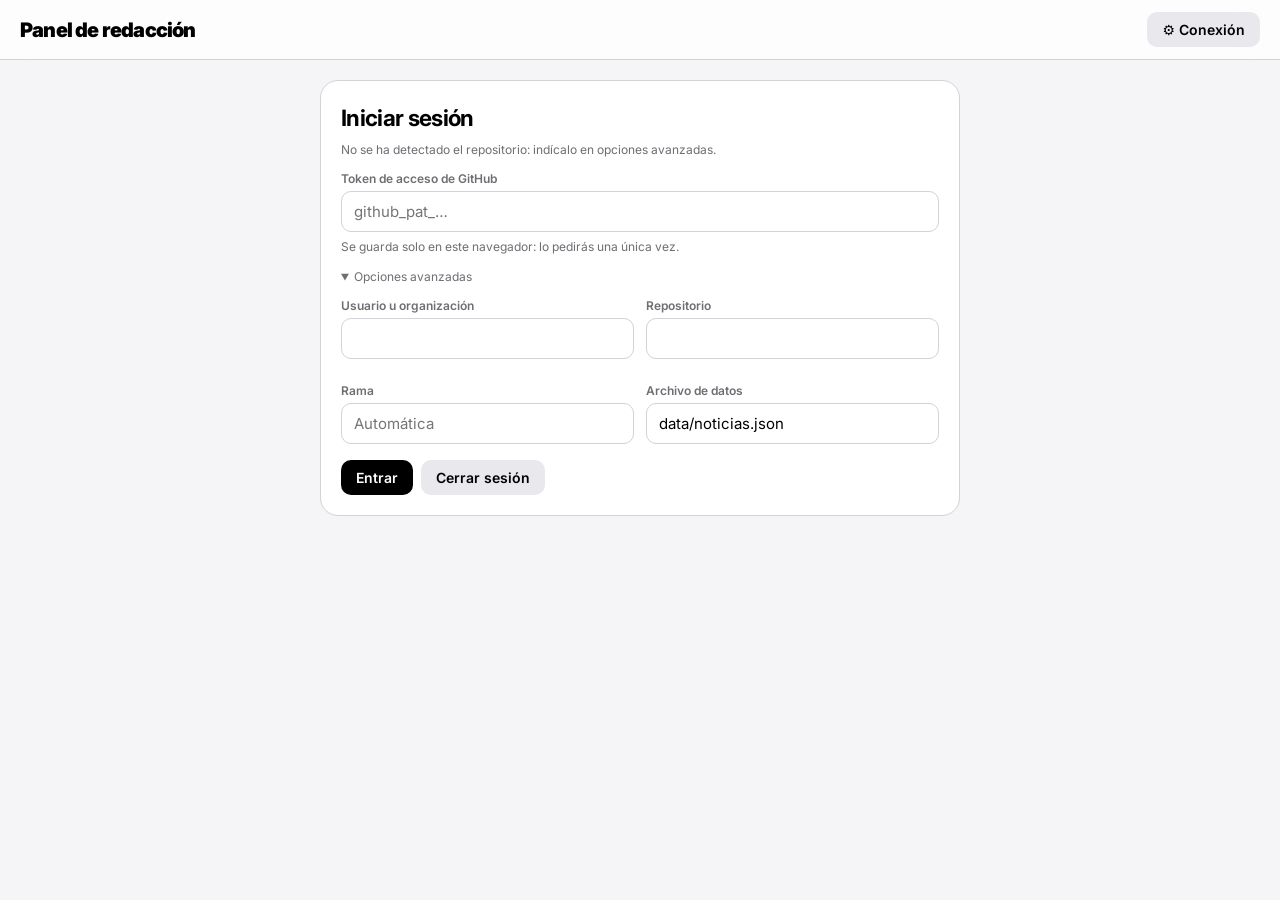
==== admin.html @ 7d51a59d "Add files via upload" ====
<!doctype html>
<html lang="es">
<head>
<meta charset="utf-8">
<meta name="viewport" content="width=device-width,initial-scale=1">
<meta name="robots" content="noindex,nofollow">
<title>Panel · The Daily Frame</title>
<link rel="manifest" href="manifest.webmanifest"><meta name="theme-color" content="#000000"><link rel="apple-touch-icon" href="icon-192.png">
<link href="https://fonts.googleapis.com/css2?family=Inter:wght@400;500;600;800;900&display=swap" rel="stylesheet">
<style>
:root{--ink:#000;--bg:#f5f5f7;--mute:#6e6e73;--line:#d2d2d7;--f:"Inter",-apple-system,BlinkMacSystemFont,"SF Pro Display",system-ui,sans-serif}
*{box-sizing:border-box;margin:0;padding:0}
body{font:400 15px/1.5 var(--f);background:var(--bg);color:var(--ink);-webkit-font-smoothing:antialiased}
header{position:sticky;top:0;z-index:10;display:flex;justify-content:space-between;align-items:center;padding:12px 20px;background:rgba(255,255,255,.75);backdrop-filter:blur(20px) saturate(180%);-webkit-backdrop-filter:blur(20px) saturate(180%);border-bottom:1px solid var(--line)}
header b{font-weight:900;letter-spacing:-.04em;font-size:20px}
.row{display:flex;gap:8px;flex-wrap:wrap;align-items:center}
button{font:600 14px var(--f);border:0;border-radius:10px;padding:9px 15px;cursor:pointer;background:#e8e8ed;color:var(--ink)}
button:hover{background:#dcdce1}button.p{background:#000;color:#fff}button.p:hover{background:#333}button.d{color:#c00}button:disabled{opacity:.4}
input,textarea,select{width:100%;font:400 15px var(--f);padding:10px 12px;border:1px solid var(--line);border-radius:10px;background:#fff;color:var(--ink)}
input:focus,textarea:focus{outline:2px solid #000;outline-offset:-1px}
label{display:block;font:600 12px var(--f);color:var(--mute);margin:12px 0 5px}
.box{min-width:0;background:#fff;border-radius:18px;padding:20px;border:1px solid var(--line)}
.layout{display:grid;grid-template-columns:300px minmax(0,1fr);gap:20px;max-width:1500px;margin:20px auto;padding:0 20px}
.g2{display:grid;grid-template-columns:1fr 1fr;gap:12px}
.list .it{padding:11px 12px;border-radius:12px;cursor:pointer;border:1px solid transparent}
.list .it:hover{background:#f5f5f7}.list .it.on{background:#000;color:#fff}
.srch{width:100%;font:400 14px var(--f);padding:8px 10px;border:1px solid var(--line);border-radius:10px;background:#fff;color:var(--ink);margin-bottom:8px}
.srch:focus{outline:2px solid #000;outline-offset:-1px}
.grp{margin-bottom:2px}
.grp summary{font:700 11px var(--f);letter-spacing:.03em;color:var(--mute);padding:6px 4px 3px;cursor:pointer;list-style:none;user-select:none;text-transform:uppercase}
.grp summary::-webkit-details-marker{display:none}
.grp summary::before{content:"▸ "}
.grp[open] summary::before{content:"▾ "}
.grp .it{padding-left:10px}
.it small{display:block;opacity:.6;font-size:12px}
.tb{display:flex;gap:4px;flex-wrap:wrap;margin:14px 0 8px;padding:6px;background:#f5f5f7;border-radius:12px;position:sticky;top:60px;z-index:3}
.tb button{background:transparent;padding:7px 12px;min-width:38px}.tb button:hover{background:#e0e0e5}
#ed{min-height:420px;max-height:70vh;overflow:auto;padding:22px 26px;border:1px solid var(--line);border-radius:12px;background:#fff;font-size:17px;line-height:1.6;outline:none}
#ed:focus{outline:2px solid #000;outline-offset:-1px}
#ed:empty:before{content:attr(data-ph);color:var(--mute)}
#ed p{margin-bottom:1em}#ed h2{font-weight:800;font-size:25px;letter-spacing:-.03em;line-height:1.15;margin:1em 0 .4em}
#ed blockquote{font-weight:700;font-size:22px;line-height:1.25;border-top:3px solid #000;border-bottom:1px solid #000;padding:14px 0;margin:1em 0}
#ed ul,#ed ol{margin:0 0 1em 1.4em}#ed hr{border:0;border-top:1px solid #000;margin:1.2em 0}
#ed img{display:block;width:100%;aspect-ratio:16/9;object-fit:cover;filter:grayscale(1) contrast(1.08);margin:1em 0}
#ed a{text-decoration:underline;text-underline-offset:3px}
.pv img{aspect-ratio:4/3;margin:.6em 0}
#pvm{position:fixed;inset:0;z-index:30;background:rgba(0,0,0,.55);overflow:auto;padding:24px}
#pvm .sheet{max-width:1100px;margin:auto;background:#fff;border-radius:18px;padding:36px 44px}
#pvm .pv{max-height:none;border:0;padding:0;column-count:2;column-gap:56px;column-rule:1px solid var(--line);text-align:justify;font-size:16px}
#pvm h1{font-weight:900;font-size:clamp(34px,6vw,72px);letter-spacing:-.05em;line-height:.98;margin:10px 0}
.tb .sep{width:1px;background:var(--line);margin:4px 4px}
@media(max-width:999px){#pvm .sheet{padding:22px}}
.dfs{width:100%;max-width:1504px;margin:20px auto 0;background:#fff;border:1px solid #000;border-radius:6px;position:relative;container-type:inline-size;aspect-ratio:1.4;overflow:hidden}
.dfs .in{position:absolute;inset:0;padding:3.2cqw 3.8cqw 4.4cqw}
.dfb{height:100%;font-family:var(--f);font-size:var(--fs,1.45cqw);line-height:1.45;column-count:2;column-gap:4.4cqw;column-fill:auto;column-rule:1px solid var(--line);text-align:justify;hyphens:auto;-webkit-hyphens:auto;overflow:hidden}
.dfs.short .dfb{text-align:left}.dfs.short .dfb p{break-inside:avoid}
.dfb p{margin-bottom:1.05em}.dfb p:empty{display:none}
.dfb>p:first-child::first-letter{float:left;font-weight:900;font-size:4.6em;line-height:.8;padding:.06em .1em 0 0}
.dfb h2{font-weight:800;font-size:1.45em;letter-spacing:-.03em;line-height:1.15;margin:1.2em 0 .5em;break-after:avoid;text-align:left}
.dfb blockquote{font-weight:700;font-size:1.35em;line-height:1.25;letter-spacing:-.025em;border-top:3px solid #000;border-bottom:1px solid #000;padding:14px 0;margin:1.2em 0;text-align:left;break-inside:avoid}
.dfb ul,.dfb ol{margin:0 0 1.05em 1.3em}.dfb li{margin-bottom:.3em}
.dfb img{display:block;width:100%;aspect-ratio:16/9;object-fit:cover;filter:grayscale(1) contrast(1.08);margin:1.2em 0;break-inside:avoid}
.dfb hr{border:0;border-top:1px solid #000;margin:1.4em 0}.dfb figure{margin:1.2em 0;break-inside:avoid}
.dfb figcaption{font-size:.76em;color:var(--mute);padding-top:6px;text-align:left}.dfb a{text-underline-offset:3px}
.dfs .pn{position:absolute;bottom:1.4cqw;font:600 .95cqw var(--f);z-index:1}.dfs .pn.l{left:3.8cqw}.dfs .pn.r{right:3.8cqw}
#pvm .dfs{width:100%}#mz .dfs{width:1504px;max-width:none;margin:0}
#mz{position:fixed;left:-20000px;top:0;width:1504px;visibility:hidden;pointer-events:none}
.mt .bar{height:6px;background:#e8e8ed;border-radius:3px;overflow:hidden;margin-top:8px}
.mt .bar i{display:block;height:100%;width:0;background:#000;transition:width .2s}
.mt.warn .bar i{background:#c00}.mt.warn .hint{color:#c00;font-weight:600}
.ed{display:grid;grid-template-columns:1fr 1fr;gap:16px}
.pv{border:1px solid var(--line);border-radius:12px;padding:20px;max-height:640px;overflow:auto;background:#fff}
.pv img{display:block;width:100%;object-fit:cover;filter:grayscale(1) contrast(1.08)}
.pv p{margin-bottom:.9em}.pv h2{font-weight:800;font-size:22px;letter-spacing:-.03em;margin:1em 0 .4em}
.pv blockquote{font-weight:700;font-size:20px;border-top:3px solid #000;border-bottom:1px solid #000;padding:12px 0;margin:1em 0}
.pv ul{margin:0 0 1em 1.2em}.pv hr{margin:1.2em 0}.pv figure{margin:1em 0}.pv figure img{aspect-ratio:4/3}.pv figcaption{font-size:12px;color:var(--mute)}
.fgrid{display:grid;grid-template-columns:1fr 1fr;gap:18px;margin-top:6px}.fgrid>div{min-width:0}
#fw{position:relative;display:inline-block;max-width:100%;cursor:crosshair;touch-action:none;border-radius:10px;overflow:hidden;line-height:0;background:#e5e5e5}
#fs{display:block;max-width:100%;max-height:260px;filter:grayscale(1) contrast(1.08);user-select:none;-webkit-user-drag:none}
#fd{position:absolute;width:22px;height:22px;margin:-11px 0 0 -11px;border:2px solid #fff;border-radius:50%;box-shadow:0 0 0 2px #000,0 2px 8px rgba(0,0,0,.5);pointer-events:none}
.fr{display:block;overflow:hidden;background:#e5e5e5;border-radius:10px}.fr img{display:block;width:100%;object-fit:cover;filter:grayscale(1) contrast(1.08)}
#fz{padding:0}#fr0{margin-top:10px}
@media(max-width:999px){.fgrid{grid-template-columns:1fr}}
.hint{font-size:12px;color:var(--mute);margin-top:6px}
#cfg{margin:20px auto;max-width:640px}
#toast{position:fixed;left:50%;bottom:24px;transform:translateX(-50%) translateY(80px);background:#000;color:#fff;padding:12px 20px;border-radius:999px;font-weight:600;transition:.3s;z-index:20;max-width:90%}
#toast.on{transform:translateX(-50%)}
.hide{display:none!important}
@media(max-width:999px){.layout{grid-template-columns:1fr}.ed,.g2{grid-template-columns:1fr}.tb{top:56px}}
.mob{display:none}
#chips{display:flex;gap:6px;flex-wrap:wrap;margin-top:8px}#chips button{padding:6px 12px;border-radius:999px;font-size:13px}
#det{margin-top:14px;border:1px solid var(--line);border-radius:12px;padding:0 14px}
#det>summary{font:600 14px var(--f);padding:13px 0;cursor:pointer;list-style:none}
#det>summary::-webkit-details-marker{display:none}
#det>summary::after{content:"▾";float:right;color:var(--mute)}#det[open]>summary::after{content:"▴"}
#det[open]{padding-bottom:14px}#det[open]>summary{border-bottom:1px solid var(--line);margin-bottom:2px}
@media(max-width:999px){
.mob{display:inline-block}.dsk{display:none!important}
header{padding:8px 10px}header b{display:none}header .row{width:100%;flex-wrap:nowrap;justify-content:space-between;gap:6px}header button{padding:9px 12px}
.layout{margin:10px auto;padding:0 8px;gap:10px}.box{padding:14px;border-radius:14px}
input,textarea,select{font-size:16px}
.layout aside.list{display:none}body.showlist .layout aside.list{display:block}body.showlist .layout section{display:none}
#det .g2{grid-template-columns:1fr 1fr}
.tb{flex-wrap:nowrap;overflow-x:auto;margin:10px 0 8px}.tb button{flex:0 0 auto;white-space:nowrap}.tb .sep{flex:0 0 1px}
#ed{min-height:55vh;max-height:none;padding:14px}
}
.pvw{margin-top:6px}
@media(max-width:999px){.pvw{overflow-x:auto}#pvm .pvw .dfs{min-width:900px}#pvm{padding:10px}}
.tb button.p{background:#000;color:#fff}
.zo{display:none}.zen .zo{display:inline-block}.zen .zi{display:none}
.zen header,.zen aside.list{display:none!important}
.zen section>:not(#tb):not(#ed):not(#wc):not(#st):not(#mt){display:none!important}
.zen .layout{margin:0;padding:0;max-width:none}.zen .box{border:0;border-radius:0;padding:10px}
.zen .tb{top:0}.zen #ed{min-height:80vh;max-height:none}
</style>
</head>
<body>
<header><b>Panel de redacción</b><div class="row"><button id="bcfg" title="Conexión">⚙<span class="dsk"> Conexión</span></button><button id="blist" class="mob hide">Noticias</button><button id="bnew" class="hide">Nueva<span class="dsk"> noticia</span></button><button id="bsave" class="p hide">Publicar</button></div></header>

<div id="cfg" class="box hide">
 <h2 style="letter-spacing:-.03em">Iniciar sesión</h2>
 <p class="hint" id="rp"></p>
 <label>Token de acceso de GitHub</label><input id="ck" type="password" autocomplete="off" placeholder="github_pat_…">
 <p class="hint">Se guarda solo en este navegador: lo pedirás una única vez.</p>
 <details id="adv" style="margin-top:12px"><summary class="hint" style="cursor:pointer">Opciones avanzadas</summary>
  <div class="g2"><div><label>Usuario u organización</label><input id="co"></div><div><label>Repositorio</label><input id="cr"></div>
  <div><label>Rama</label><input id="cb" placeholder="Automática"></div><div><label>Archivo de datos</label><input id="cp"></div></div></details>
 <div class="row" style="margin-top:16px"><button class="p" id="conn">Entrar</button><button id="bout">Cerrar sesión</button><button id="bins" class="hide">Instalar como app</button></div>
</div>

<div class="layout hide" id="app">
 <aside class="box list" style="align-self:start"><div class="row" style="justify-content:space-between;margin-bottom:8px"><b>Noticias</b><span class="hint" id="cnt"></span></div>
<input class="srch" id="srch" placeholder="🔍 Buscar…" autocomplete="off">
<div id="lst"></div></aside>
 <section class="box">
  <div class="hint" id="st" style="margin:0 0 6px"></div><label style="margin-top:0">Titular</label><input id="t" placeholder="Un titular claro y fuerte"><div class="hint" id="tc"></div>
  <label>Subtítulo</label><input id="s" placeholder="Una frase que amplíe el titular"><div class="hint" id="sc"></div>
  <details id="det"><summary id="dsum">Detalles</summary>
  <div class="g2"><div><label>Sección</label><input id="sec" placeholder="Política, Cultura, Deportes…"><div id="chips"></div></div><div class="dsk"><label>Autor</label><input id="au"></div>
  <div class="dsk"><label>Fecha</label><input id="fe" type="date"></div><div><label>Portada</label><select id="po"><option value="0">Página interior</option><option value="1">Noticia de portada</option></select></div></div>
  <label>URL de la fotografía principal (se muestra siempre en blanco y negro)</label><div class="row" style="flex-wrap:nowrap"><input id="im" placeholder="Pega el enlace directo (acaba en .jpg o .png)"><button type="button" id="pas">Pegar</button></div><div class="hint" id="imh" style="color:#c00"></div>
  <div id="fbox" class="hide">
   <div class="fgrid">
    <div><label>Encuadre: pulsa o arrastra sobre la foto para marcar lo importante</label><div id="fw"><img id="fs" alt=""><i id="fd"></i></div>
     <label>Zoom</label><input id="fz" type="range" min="1" max="3" step="0.05" value="1"><button type="button" id="fr0">Restablecer encuadre</button></div>
    <div><label>Así se verá en portada y en el artículo (21:9)</label><span class="fr"><img id="fp1" alt="" style="aspect-ratio:21/9"></span>
     <label>Así se verá en las páginas interiores (16:10)</label><span class="fr"><img id="fp2" alt="" style="aspect-ratio:16/10"></span></div>
   </div><input id="fx" type="hidden" value="50"><input id="fy" type="hidden" value="50">
  </div>
  <div class="dsk"><label>Pie de foto</label><input id="pie"></div></details>
  <div class="tb" id="tb">
   <button data-c="zen"><span class="zi">⤢ Pantalla completa</span><span class="zo">✕ Salir</span></button><button data-c="pub" class="p zo">Publicar</button><span class="sep"></span>
   <button data-c="formatBlock" data-v="<p>">Párrafo</button><button data-c="formatBlock" data-v="<h2>">Subtítulo</button><button data-c="formatBlock" data-v="<blockquote>">Cita</button><span class="sep"></span>
   <button data-c="bold" title="Negrita (Ctrl+B)"><b>N</b></button><button data-c="italic" title="Cursiva (Ctrl+I)"><i>K</i></button><button data-c="underline" title="Subrayado (Ctrl+U)"><u>S</u></button><span class="sep"></span>
   <button data-c="insertUnorderedList">Lista</button><button data-c="insertOrderedList">Numerada</button><span class="sep"></span>
   <button data-c="link" title="Enlace (Ctrl+K)">Enlace</button><button data-c="unlink">Quitar enlace</button><button data-c="img">Foto</button><button data-c="insertHorizontalRule">Separador</button><span class="sep"></span>
   <button data-c="undo">Deshacer</button><button data-c="redo">Rehacer</button><button data-c="removeFormat">Limpiar</button><button data-c="prev" class="p">Vista previa</button>
  </div>
  <div id="ed" contenteditable="true" spellcheck="true" data-ph="Escribe aquí tu noticia (corta: unas 500 palabras caben con letra normal). Atajos: «## » + espacio = subtítulo, «> » = cita, «- » = lista."></div><div class="hint" id="wc"></div><div class="mt hide" id="mt"><div class="bar"><i id="mb"></i></div><div class="hint" id="mtx"></div></div>
  <div class="row" style="margin-top:18px"><button class="p" id="bsave2">Publicar cambios</button><button id="bprev">Vista previa</button><button id="bview">Ver en la web</button><button class="d" id="bdel">Eliminar</button></div>
 </section>
</div>
<div id="pvm" class="hide"></div>
<div id="mz" aria-hidden="true"></div>
<div id="toast"></div>
<script>
const $=s=>document.querySelector(s);
const esc=t=>String(t||"").replace(/&/g,"&amp;").replace(/</g,"&lt;").replace(/"/g,"&quot;");
const enc=s=>btoa(unescape(encodeURIComponent(s))),dec=s=>decodeURIComponent(escape(atob(s)));
function md(s){const i=t=>esc(t).replace(/!\[([^\]]*)\]\(([^)\s]+)\)/g,'<img src="$2" alt="$1">').replace(/\[([^\]]+)\]\(([^)\s]+)\)/g,'<a href="$2">$1</a>').replace(/\*\*(.+?)\*\*/g,"<b>$1</b>").replace(/\*(.+?)\*/g,"<i>$1</i>");
 return String(s||"").split(/\n{2,}/).map(b=>{b=b.trim();if(!b)return"";let m;
  if(/^## /.test(b))return"<h2>"+i(b.slice(3))+"</h2>";if(/^> /.test(b))return"<blockquote>"+i(b.replace(/^> ?/gm,""))+"</blockquote>";
  if(/^- /.test(b))return"<ul>"+b.split("\n").map(x=>"<li>"+i(x.replace(/^- /,""))+"</li>").join("")+"</ul>";if(b==="---")return"<hr>";
  if(m=b.match(/^!\[([^\]]*)\]\((\S+)\)$/))return`<figure><img src="${esc(m[2])}"><figcaption>${esc(m[1])}</figcaption></figure>`;
  return"<p>"+i(b).replace(/\n/g,"<br>")+"</p>"}).join("")}
/* Medición: misma maqueta que noticias.html (2 páginas, letra adaptable) */
function dfFit(b,compact=true){const MAX=1.7,MIN=.9,sh=b.closest(".sheet,.dfs"),set=v=>b.style.setProperty("--fs",v+"cqw"),over=()=>b.scrollWidth>b.clientWidth+2;
 let s=MAX;sh.style.aspectRatio="";sh.classList.remove("short");b.style.columnFill="auto";set(MAX);
 if(over()){set(MIN);if(over())return{s:MIN,cut:true};let lo=MIN,hi=MAX;for(let i=0;i<8;i++){const m=(lo+hi)/2;set(m);if(over())hi=m;else lo=m}s=lo;set(s)}
 else if(compact){/* texto corto: la hoja se acorta para que no quede medio vacía */
  const R0=1.4;let lo=R0,hi=4.2;sh.classList.add("short");sh.style.aspectRatio=hi;
  if(over()){for(let i=0;i<8;i++){const m=(lo+hi)/2;sh.style.aspectRatio=m;if(over())hi=m;else lo=m}hi=lo}
  sh.style.aspectRatio=Math.max(R0,hi/1.08)}
 b.style.columnFill="balance";if(over())b.style.columnFill="auto";return{s,cut:false}}
function dfPct(b,s){b.style.setProperty("--fs",s+"cqw");const H=b.clientHeight,W=b.clientWidth,gap=parseFloat(getComputedStyle(b).columnGap)||0,cw=(W-gap)/2;
 b.style.columnCount=1;b.style.height="auto";b.style.width=cw+"px";b.style.overflow="visible";
 const h=b.scrollHeight;["columnCount","height","width","overflow"].forEach(p=>b.style[p]="");return h/(2*H)*100}
function measure(html){const mz=$("#mz");mz.innerHTML='<div class="dfs"><div class="in"><div class="dfb"></div></div></div>';const b=mz.querySelector(".dfb");
 b.innerHTML=String(html||"").replace(/<img[^>]*>/gi,"<img alt=''>");const words=(b.textContent.match(/\S+/g)||[]).length;
 const p145=dfPct(b,1.45),f=dfFit(b,false);let min=null,fill=100,over=0;
 if(f.cut)min=dfPct(b,.9);else{fill=dfPct(b,f.s);if(f.s<1.25){const p=dfPct(b,1.25);over=Math.max(5,Math.round(words*(1-100/p)))}}
 return{s:f.s,cut:f.cut,min,fill,over,room:Math.max(0,Math.round(words*(100/p145-1)))}}
function meter(){const h=clean($("#ed").innerHTML),w=($("#ed").innerText.trim().match(/\S+/g)||[]).length,box=$("#mt");
 if(!w){box.classList.add("hide");return}box.classList.remove("hide");
 const r=measure(h),px=Math.round(r.s*15);let msg,warn=true;
 if(r.cut)msg=`⚠ No cabe en 2 páginas: sobran unas ${Math.max(10,Math.round(w*(1-100/(r.min||110))))} palabras y el final se recortaría.`;
 else if(r.s<1.25)msg=`⚠ Cabe en 2 páginas, pero con letra pequeña (≈ ${px} px). Mejor acortar unas ${r.over} palabras.`;
 else if(r.s>=1.7&&r.fill<80){warn=false;msg=`Es corta: llena un ${Math.round(r.fill)} % de las 2 páginas y la hoja se acorta para no quedar vacía. Si quieres llenarla, añade unas ${r.room} palabras, una cita o una foto.`}
 else{warn=false;msg=`Cabe bien: letra de ≈ ${px} px y las 2 páginas al ${Math.round(r.fill)} %.`}
 box.classList.toggle("warn",warn);$("#mb").style.width=Math.min(100,r.fill)+"%";$("#mtx").textContent=msg}
/* Borrador automático: se guarda en este navegador mientras escribes */
let loading=false;
const readDraft=()=>{try{return JSON.parse(localStorage.gdraft||"null")}catch(e){return null}};
const clearDraft=()=>{clearTimeout(saveDraft.h);try{localStorage.removeItem("gdraft")}catch(e){}};
function saveDraft(){if(loading||!dirty)return;const n=read();
 if(!(n.titulo||n.subtitulo||$("#ed").innerText.trim()))return clearDraft();
 try{localStorage.gdraft=JSON.stringify({id:cur>=0&&items[cur]?items[cur].id:"",n,t:Date.now()});st("✓ Borrador guardado en este móvil · sin publicar")}catch(e){st("⚠ No se pudo guardar el borrador")}}
const hh=()=>new Date().toLocaleTimeString("es",{hour:"2-digit",minute:"2-digit"});function st(t){$("#st").textContent=t}
function applyDraft(d){const i=d.id?items.findIndex(x=>x.id===d.id):-1;open_(i);const n=d.n;
 for(const k in F)$("#"+k).value=n[F[k]]||"";$("#fx").value=n.fx??50;$("#fy").value=n.fy??50;$("#fz").value=n.fz??1;$("#po").value=n.portada?"1":"0";
 $("#ed").innerHTML=toHtml(n.cuerpo);upd();dirty=true}
let items=[],sha=null,cur=-1,dirty=false;
const F={t:"titulo",s:"subtitulo",sec:"seccion",au:"autor",fe:"fecha",im:"img",pie:"pie"};
const guess=()=>{const m=location.hostname.match(/^(.+)\.github\.io$/);if(!m)return{};const s=location.pathname.split("/")[1]||"";return{o:m[1],r:s&&!s.includes(".")?s:m[1]+".github.io"}};
const C=()=>{const c=JSON.parse(localStorage.gaceta||"{}"),g=guess();return g.o?{...c,o:g.o,r:g.r}:c};
function toast(m){const t=$("#toast");t.textContent=m;t.classList.add("on");clearTimeout(toast.h);toast.h=setTimeout(()=>t.classList.remove("on"),3200)}
async function api(m,b){const c=C();
 const r=await fetch(`https://api.github.com/repos/${c.o}/${c.r}/contents/${c.p}`+(m==="GET"?`?ref=${c.b}&t=${Date.now()}`:""),{method:m,headers:{Authorization:"Bearer "+c.k,Accept:"application/vnd.github+json"},body:b&&JSON.stringify(b)});
 if(r.status===404&&m==="GET")return null;
 if(!r.ok)throw new Error((await r.json()).message||"Error de GitHub");return r.json()}
async function chk(){const c=C(),h={Authorization:"Bearer "+c.k,Accept:"application/vnd.github+json"},u=`https://api.github.com/repos/${c.o}/${c.r}`;
 const r=await fetch(u,{headers:h});
 if(r.status===401)throw new Error("El token no es válido o ha caducado");
 if(!r.ok)throw new Error(`No encuentro el repositorio ${c.o}/${c.r}. Revisa usuario y nombre, y que el token tenga acceso a ese repositorio`);
 const j=await r.json();if(!c.b){c.b=j.default_branch;localStorage.gaceta=JSON.stringify(c)}if(j.permissions&&!j.permissions.push)throw new Error("El token solo puede leer. Actívale Contents: Read and write");
 const b=await fetch(u+"/branches/"+encodeURIComponent(c.b),{headers:h});
 if(!b.ok)throw new Error(`La rama «${c.b}» no existe en el repositorio. Prueba con main o master`)}
async function load(){await chk();const j=await api("GET");items=j?JSON.parse(dec(j.content)):[];sha=j?j.sha:null;
 items.sort((a,b)=>(b.fecha||"").localeCompare(a.fecha||""));$("#cfg").classList.add("hide");$("#app").classList.remove("hide");$("#bnew").classList.remove("hide");$("#blist").classList.remove("hide");$("#bsave").classList.remove("hide");list();const dr=readDraft();open_(items.length?0:-1);
 if(dr&&(!dr.id||items.some(x=>x.id===dr.id))){if(confirm("Hay un borrador sin publicar"+(dr.n.titulo?" de «"+dr.n.titulo+"»":"")+". ¿Quieres recuperarlo?"))applyDraft(dr);else clearDraft()}else if(dr)clearDraft()}
async function commit(msg){const c=C();const j=await api("PUT",{message:msg,content:enc(JSON.stringify(items,null,1)),branch:c.b,sha:sha||undefined});sha=j.content.sha;dirty=false}
function chips(){const a=[...new Set(items.map(n=>n.seccion).filter(Boolean))].slice(0,12);$("#chips").innerHTML=a.map(x=>`<button type="button" data-s="${esc(x)}">${esc(x)}</button>`).join("")}
function sum(){const x=$("#sec").value.trim();$("#dsum").textContent="Detalles · "+(x||"sin sección")+" · "+($("#im").value.trim()?"con foto":"sin foto")+($("#po").value==="1"?" · ★ portada":"")}
function list(q){chips();q=(q||$("#srch")?.value||"").toLowerCase().trim();const vis=q?items.filter(n=>(n.titulo||"").toLowerCase().includes(q)||(n.seccion||"").toLowerCase().includes(q)):items;const t=items.length;$("#cnt").textContent=t+(t===1?" entrada":" entradas");if(!vis.length){$("#lst").innerHTML='<p class="hint">Sin resultados.</p>';return}
const gs={};vis.forEach(n=>{const idx=items.indexOf(n),mo=(n.fecha||"").slice(0,7)||"Sin fecha";(gs[mo]=gs[mo]||[]).push({n,idx})});
const curMo=(items[cur]?.fecha||"").slice(0,7);
$("#lst").innerHTML=Object.entries(gs).map(([mo,arr])=>`<details class="grp" ${(mo===curMo||arr.some(x=>x.idx===cur))?"open":""}><summary>${mo||"Sin fecha"}</summary>${arr.map(({n,idx})=>`<div class="it ${idx===cur?"on":""}" data-i="${idx}">${n.portada?"★ ":""}${esc(n.titulo||"Sin titular")}<small>${esc(n.seccion||"")}</small></div>`).join("")}</details>`).join("")}
function open_(i){cur=i;const lbl=i>=0?"Actualizar":"Publicar";document.querySelectorAll("#bsave,#bsave2").forEach(b=>b.textContent=lbl);const n=i>=0?items[i]:{fecha:new Date().toISOString().slice(0,10),autor:C().au||"Redactor"};
 for(const k in F)$("#"+k).value=n[F[k]]||"";$("#fx").value=n.fx??50;$("#fy").value=n.fy??50;$("#fz").value=n.fz??1;$("#po").value=n.portada?"1":"0";$("#ed").innerHTML=toHtml(n.cuerpo);loading=true;upd();loading=false;dirty=false;st(cur>=0?"✓ Publicada · sin cambios":"Noticia nueva");list()}
function read(){const n={id:cur>=0?items[cur].id:""};for(const k in F)n[F[k]]=$("#"+k).value.trim();n.portada=$("#po").value==="1";n.cuerpo=clean($("#ed").innerHTML);n.fx=+$("#fx").value;n.fy=+$("#fy").value;n.fz=+$("#fz").value;return n}
function frame(){const u=$("#im").value.trim(),x=$("#fx").value||50,y=$("#fy").value||50,z=$("#fz").value||1;
 $("#fbox").classList.toggle("hide",!u);if(!u)return;
 if($("#fs").getAttribute("src")!==u)["fs","fp1","fp2"].forEach(i=>$("#"+i).src=u);
 ["fp1","fp2"].forEach(i=>{const e=$("#"+i);e.style.objectPosition=`${x}% ${y}%`;e.style.transform=`scale(${z})`;e.style.transformOrigin=`${x}% ${y}%`});
 $("#fd").style.left=x+"%";$("#fd").style.top=y+"%"}
function imchk(){const u=$("#im").value.trim();let m="";if(u){try{const x=new URL(u),ext=/\.(jpe?g|png|webp|gif|avif)$/i.test(x.pathname);if(!/^https?:$/.test(x.protocol))m="⚠ El enlace debe empezar por https://";else if((/(^|\.)postimg\.cc$/i.test(x.hostname)&&x.hostname!=="i.postimg.cc")||!ext)m="⚠ Parece el enlace de una página, no de la imagen. Usa el «enlace directo» (acaba en .jpg o .png)."}catch(e){m="⚠ Esto no parece un enlace"}}$("#imh").textContent=m}
function upd(){frame();sum();imchk();const tl=$("#t").value.trim().length,sl=$("#s").value.trim().length;
 $("#tc").textContent=tl?`${tl} caracteres`+(tl>80?" · Largo: en portada el titular se encoge":""):"";
 $("#sc").textContent=sl?`${sl} caracteres`+(sl>160?" · En las tarjetas solo se ven unas 3 líneas":""):"";
 clearTimeout(meter.h);meter.h=setTimeout(meter,250);if(!loading){clearTimeout(saveDraft.h);saveDraft.h=setTimeout(saveDraft,1200);st("● Cambios sin publicar")}const w=($("#ed").innerText.trim().match(/\S+/g)||[]).length;$("#wc").textContent=`${w} palabras · ${Math.max(1,Math.round(w/200))} min de lectura`;dirty=true}
const slug=t=>t.toLowerCase().normalize("NFD").replace(/[\u0300-\u036f]/g,"").replace(/[^a-z0-9]+/g,"-").replace(/^-|-$/g,"").slice(0,50)||"noticia";
async function save(){const n=read(),wasNew=cur<0;if(!n.titulo)return toast("Escribe un titular antes de publicar");
 if(measure(n.cuerpo).cut&&!confirm("Esta noticia no cabe en 2 páginas y se recortará el final. ¿Publicar igualmente?"))return;
 if(!n.id)n.id=slug(n.titulo)+"-"+Date.now().toString(36).slice(-4);
 if(n.portada)items.forEach(x=>x.portada=false);
 if(cur>=0)items[cur]=n;else{items.unshift(n);cur=0}
 items.sort((a,b)=>(b.fecha||"").localeCompare(a.fecha||""));cur=items.findIndex(x=>x.id===n.id);
 try{await commit("Noticia: "+n.titulo);clearDraft();st("✓ Publicado a las "+hh());list();toast(wasNew?"Publicado. Formulario listo para otra noticia":"Publicado");if(wasNew)setTimeout(()=>open_(-1),700)}catch(e){toast("No se pudo publicar: "+e.message)}}
const OK=new Set("P H2 H3 B STRONG I EM U A UL OL LI BLOCKQUOTE BR HR IMG FIGURE FIGCAPTION".split(" "));
function clean(h){const d=new DOMParser().parseFromString(String(h).replace(/<(\/?)div\b/gi,"<$1p"),"text/html");
 (function w(n){[...n.childNodes].forEach(c=>{if(c.nodeType===3)return;if(c.nodeType!==1){c.remove();return}
  if(!OK.has(c.tagName)){if(["SCRIPT","STYLE","IFRAME","OBJECT","META","LINK"].includes(c.tagName)){c.remove();return}w(c);c.replaceWith(...c.childNodes);return}
  [...c.attributes].forEach(a=>{const k=a.name;if(!(c.tagName==="A"&&k==="href"||c.tagName==="IMG"&&(k==="src"||k==="alt")))c.removeAttribute(k)});
  if(c.tagName==="A"){if(!/^(https?:|mailto:)/i.test(c.getAttribute("href")||""))c.removeAttribute("href");c.target="_blank";c.rel="noopener"}
  if(c.tagName==="IMG"&&!/^https?:/i.test(c.getAttribute("src")||""))c.remove();else w(c)})})(d.body);
 d.body.querySelectorAll("p,h2,h3").forEach(p=>{if(!p.textContent.replace(/[\s\u00a0]/g,"")&&!p.querySelector("img"))p.remove()});
 return d.body.innerHTML}
const toHtml=c=>/^\s*</.test(c||"")?clean(c):md(c);
document.execCommand("defaultParagraphSeparator",false,"p");
let rg;function ask(m){const s=getSelection();rg=s.rangeCount?s.getRangeAt(0).cloneRange():null;const v=prompt(m);if(rg){s.removeAllRanges();s.addRange(rg)}return v}
function review(){if(!$("#t").value.trim())return toast("Escribe un titular antes de publicar");preview(true)}
function preview(ok){const n=read(),p=$("#pvm"),L=(g,t)=>`<li style="margin:3px 0">${g?"✓":"⚠"} ${esc(t)}</li>`,cl=`<ul style="list-style:none;margin:10px 0 14px;font-size:14px">${L(1,"Titular")}${L(n.img,n.img?"Foto principal":"Sin foto principal")}${L(n.seccion,n.seccion?"Sección: "+n.seccion:"Sin sección")}${L(1,n.portada?"★ Será la noticia de portada (sustituye a la actual)":"Página interior")}</ul>`;
 p.innerHTML=`<div class="sheet"><div class="row" style="justify-content:space-between;position:sticky;top:0;background:#fff;padding:8px 0;z-index:2"><b>${ok?"Revisa antes de publicar":"Vista previa"}</b><span class="row">${ok?`<button class="p" id="pvgo">${cur>=0?"Actualizar":"Publicar"} ahora</button>`:""}<button id="pvx">${ok?"Volver":"Cerrar"}</button></span></div>
 <p class="hint" id="pvh">Así se verá: página 1 (titular y foto) y páginas 2–3 (el texto). En el móvil, desliza de lado para ver la hoja entera.</p>${ok?cl:""}
 <h1>${esc(n.titulo||"Sin titular")}</h1><p style="font-size:20px;color:#333;margin-bottom:14px">${esc(n.subtitulo)}</p>
 ${n.img?`<span class="fr" style="margin-bottom:24px"><img src="${esc(n.img)}" style="aspect-ratio:21/9;object-position:${n.fx}% ${n.fy}%;transform:scale(${n.fz});transform-origin:${n.fx}% ${n.fy}%"></span>`:""}
 <div class="pvw"><div class="dfs"><div class="in"><div class="dfb" id="pvb">${n.cuerpo}</div></div><span class="pn l">2</span><span class="pn r">3</span></div></div></div>`;
 p.classList.remove("hide");$("#pvx").onclick=()=>p.classList.add("hide");if(ok)$("#pvgo").onclick=()=>{p.classList.add("hide");save()};
 const f=dfFit($("#pvb"));if(f.cut)$("#pvh").textContent="⚠ No cabe en 2 páginas: el final se recortaría. Acorta el texto.";else if(f.s<1.25)$("#pvh").textContent="⚠ Cabe, pero con letra pequeña. Mejor acortar un poco."}
$("#tb").addEventListener("mousedown",e=>{if(e.target.closest("button"))e.preventDefault()});
$("#tb").onclick=e=>{const b=e.target.closest("button");if(!b)return;const c=b.dataset.c,x=document.execCommand.bind(document);$("#ed").focus();
 if(c==="link"){const u=ask("Dirección del enlace (https://…)");if(u)getSelection().isCollapsed?x("insertHTML",false,`<a href="${esc(u)}">${esc(u)}</a>`):x("createLink",false,u)}
 else if(c==="img"){const u=ask("URL de la fotografía");if(u)x("insertImage",false,u)}
 else if(c==="prev")preview();else if(c==="zen"){document.body.classList.toggle("zen");scrollTo(0,0)}else if(c==="pub")review();
 else x(c,false,b.dataset.v||null);upd()};
$("#ed").addEventListener("input",upd);
$("#ed").addEventListener("input",e=>{if(e.inputType!=="insertText"||e.data!==" ")return;const sel=getSelection(),n=sel.anchorNode;if(!n||n.nodeType!==3)return;
 const m=n.textContent.match(/^(##|>|-)[\s\u00a0]$/);if(!m)return;n.textContent="";const rg2=document.createRange();rg2.setStart(n,0);rg2.collapse(true);sel.removeAllRanges();sel.addRange(rg2);
 if(m[1]==="##")document.execCommand("formatBlock",false,"<h2>");else if(m[1]===">")document.execCommand("formatBlock",false,"<blockquote>");else document.execCommand("insertUnorderedList");upd()});
const fw=$("#fw");let drag=false;
function pick(e){const r=fw.getBoundingClientRect(),c=v=>Math.round(Math.min(100,Math.max(0,v)));$("#fx").value=c((e.clientX-r.left)/r.width*100);$("#fy").value=c((e.clientY-r.top)/r.height*100);upd()}
fw.addEventListener("pointerdown",e=>{drag=true;fw.setPointerCapture(e.pointerId);pick(e)});fw.addEventListener("pointermove",e=>{if(drag)pick(e)});fw.addEventListener("pointerup",()=>drag=false);
$("#fr0").onclick=()=>{$("#fx").value=50;$("#fy").value=50;$("#fz").value=1;upd()};
$("#fs").onerror=()=>toast("No se pudo cargar la imagen: revisa la URL");
$("#ed").addEventListener("paste",e=>{e.preventDefault();const h=e.clipboardData.getData("text/html"),t=e.clipboardData.getData("text/plain");document.execCommand("insertHTML",false,h?clean(h):esc(t).replace(/\n/g,"<br>"))});
addEventListener("keydown",e=>{const m=e.ctrlKey||e.metaKey;if(m&&e.key==="s"){e.preventDefault();review()}if(m&&e.key==="k"){e.preventDefault();$("#tb [data-c=link]").click()}if(e.key==="Escape")$("#pvm").classList.add("hide")});
document.querySelectorAll("#app input,#app textarea,#app select").forEach(x=>x.addEventListener("input",upd));
$("#srch")?.addEventListener("input",e=>list(e.target.value));
$("#lst").onclick=e=>{const i=e.target.closest(".it")?.dataset.i;if(i!=null){open_(+i);document.body.classList.remove("showlist");scrollTo(0,0)}};
$("#chips").onclick=e=>{const b=e.target.closest("button");if(!b)return;$("#sec").value=b.dataset.s;upd()};
$("#pas").onclick=async()=>{try{const t=(await navigator.clipboard.readText()).trim();if(!t)return toast("No hay nada copiado");$("#im").value=t;upd()}catch(e){toast("No pude leer el portapapeles: mantén pulsado el campo y pega")}};
$("#blist").onclick=()=>document.body.classList.toggle("showlist");
$("#bprev").onclick=()=>preview();
$("#det").open=innerWidth>=1000;
$("#bnew").onclick=()=>{open_(-1);document.body.classList.remove("showlist");scrollTo(0,0)};$("#bsave").onclick=$("#bsave2").onclick=review;
$("#bview").onclick=()=>{if(cur>=0)open("noticias.html?id="+items[cur].id+"#revisar","_blank");else toast("Publica la noticia primero")};
$("#bdel").onclick=async()=>{if(cur<0||!confirm("¿Eliminar esta noticia de forma definitiva?"))return;const t=items[cur].titulo;items.splice(cur,1);
 try{await commit("Eliminada: "+t);clearDraft();toast("Eliminada");list();open_(items.length?0:-1)}catch(e){toast(e.message)}};
$("#bout").onclick=()=>{localStorage.removeItem("gaceta");location.reload()};
let ip;addEventListener("beforeinstallprompt",e=>{e.preventDefault();ip=e;$("#bins").classList.remove("hide")});$("#bins").onclick=()=>{if(ip){ip.prompt();ip=null;$("#bins").classList.add("hide")}};
if("serviceWorker"in navigator)navigator.serviceWorker.register("sw.js").catch(()=>{});
$("#bcfg").onclick=()=>$("#cfg").classList.toggle("hide");
$("#conn").onclick=async()=>{localStorage.gaceta=JSON.stringify({o:$("#co").value.trim(),r:$("#cr").value.trim(),b:$("#cb").value.trim(),p:$("#cp").value.trim()||"data/noticias.json",k:$("#ck").value.trim()});
 try{toast("Conectando…");await load();toast("Conectado")}catch(e){toast("Revisa los datos: "+e.message)}};
addEventListener("beforeunload",e=>{if(dirty&&cur>=0){e.preventDefault()}});
const c=C();$("#co").value=c.o||"";$("#cr").value=c.r||"";$("#cb").value=c.b||"";$("#cp").value=c.p||"data/noticias.json";$("#adv").open=!c.o;
$("#rp").textContent=c.o?`Repositorio detectado: ${c.o}/${c.r}`:"No se ha detectado el repositorio: indícalo en opciones avanzadas.";
if(c.k){$("#ck").value=c.k;load().catch(e=>{$("#cfg").classList.remove("hide");toast(e.message)})}else $("#cfg").classList.remove("hide");
</script>
</body>
</html>
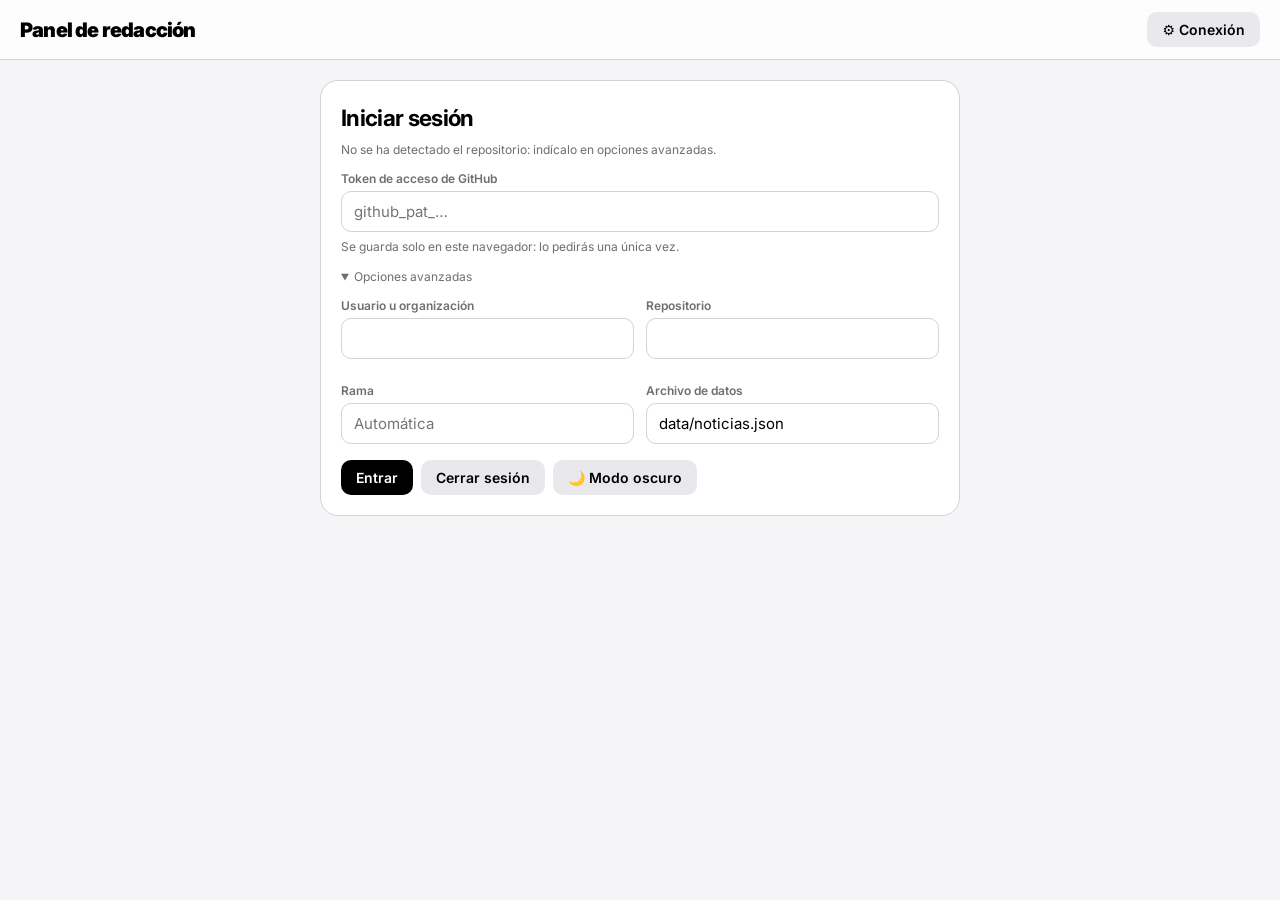
==== commit 42fd8183: "Add files via upload Modo oscuro" ====
--- a/admin.html
+++ b/admin.html
@@ -112,6 +112,21 @@
 .zen section>:not(#tb):not(#ed):not(#wc):not(#st):not(#mt){display:none!important}
 .zen .layout{margin:0;padding:0;max-width:none}.zen .box{border:0;border-radius:0;padding:10px}
 .zen .tb{top:0}.zen #ed{min-height:80vh;max-height:none}
+body.dark{--ink:#f2f2f4;--bg:#000;--mute:#9a9aa2;--line:#2c2c30;color-scheme:dark}
+body.dark header{background:rgba(18,18,20,.8)}
+body.dark button{background:#2a2a2e;color:var(--ink)}body.dark button:hover{background:#38383d}
+body.dark button.p{background:#f2f2f4;color:#000}body.dark button.p:hover{background:#d8d8dc}body.dark button.d{color:#ff6b6b}
+body.dark input,body.dark textarea,body.dark select,body.dark .srch{background:#1c1c1f;color:var(--ink)}
+body.dark input:focus,body.dark textarea:focus,body.dark .srch:focus,body.dark #ed:focus{outline-color:#f2f2f4}
+body.dark .box{background:#161618}
+body.dark .list .it:hover{background:#242427}body.dark .list .it.on{background:#f2f2f4;color:#000}
+body.dark .tb{background:#242427}body.dark .tb button{background:transparent}body.dark .tb button:hover{background:#38383d}body.dark .tb button.p{background:#f2f2f4;color:#000}
+body.dark #ed{background:#1c1c1f;color:var(--ink)}body.dark #ed blockquote{border-color:#f2f2f4}body.dark #ed hr{border-color:#f2f2f4}
+body.dark .mt .bar{background:#2c2c30}body.dark .mt .bar i{background:#f2f2f4}body.dark .mt.warn .bar i{background:#ff6b6b}
+body.dark .mt.warn .hint,body.dark #imh{color:#ff6b6b!important}
+body.dark .fr,body.dark #fw{background:#2c2c30}body.dark #toast{background:#f2f2f4;color:#000}
+body.dark #pvm .sheet{--ink:#000;--mute:#6e6e73;--line:#d2d2d7;color:#000;background:#fff}
+body.dark #pvm button{background:#e8e8ed;color:#000}body.dark #pvm button.p{background:#000;color:#fff}
 </style>
 </head>
 <body>
@@ -125,7 +140,7 @@
  <details id="adv" style="margin-top:12px"><summary class="hint" style="cursor:pointer">Opciones avanzadas</summary>
   <div class="g2"><div><label>Usuario u organización</label><input id="co"></div><div><label>Repositorio</label><input id="cr"></div>
   <div><label>Rama</label><input id="cb" placeholder="Automática"></div><div><label>Archivo de datos</label><input id="cp"></div></div></details>
- <div class="row" style="margin-top:16px"><button class="p" id="conn">Entrar</button><button id="bout">Cerrar sesión</button><button id="bins" class="hide">Instalar como app</button></div>
+ <div class="row" style="margin-top:16px"><button class="p" id="conn">Entrar</button><button id="bout">Cerrar sesión</button><button id="bins" class="hide">Instalar como app</button><button id="bdark">Modo oscuro</button></div>
 </div>
 
 <div class="layout hide" id="app">
@@ -307,6 +322,10 @@
 $("#bdel").onclick=async()=>{if(cur<0||!confirm("¿Eliminar esta noticia de forma definitiva?"))return;const t=items[cur].titulo;items.splice(cur,1);
  try{await commit("Eliminada: "+t);clearDraft();toast("Eliminada");list();open_(items.length?0:-1)}catch(e){toast(e.message)}};
 $("#bout").onclick=()=>{localStorage.removeItem("gaceta");location.reload()};
+const dk=matchMedia("(prefers-color-scheme:dark)");
+function theme(){const t=localStorage.gtheme,d=t?t==="dark":dk.matches;document.body.classList.toggle("dark",d);$("#bdark").textContent=d?"☀ Modo claro":"🌙 Modo oscuro"}
+$("#bdark").onclick=()=>{localStorage.gtheme=document.body.classList.contains("dark")?"light":"dark";theme()};
+dk.addEventListener("change",()=>{if(!localStorage.gtheme)theme()});theme();
 let ip;addEventListener("beforeinstallprompt",e=>{e.preventDefault();ip=e;$("#bins").classList.remove("hide")});$("#bins").onclick=()=>{if(ip){ip.prompt();ip=null;$("#bins").classList.add("hide")}};
 if("serviceWorker"in navigator)navigator.serviceWorker.register("sw.js").catch(()=>{});
 $("#bcfg").onclick=()=>$("#cfg").classList.toggle("hide");
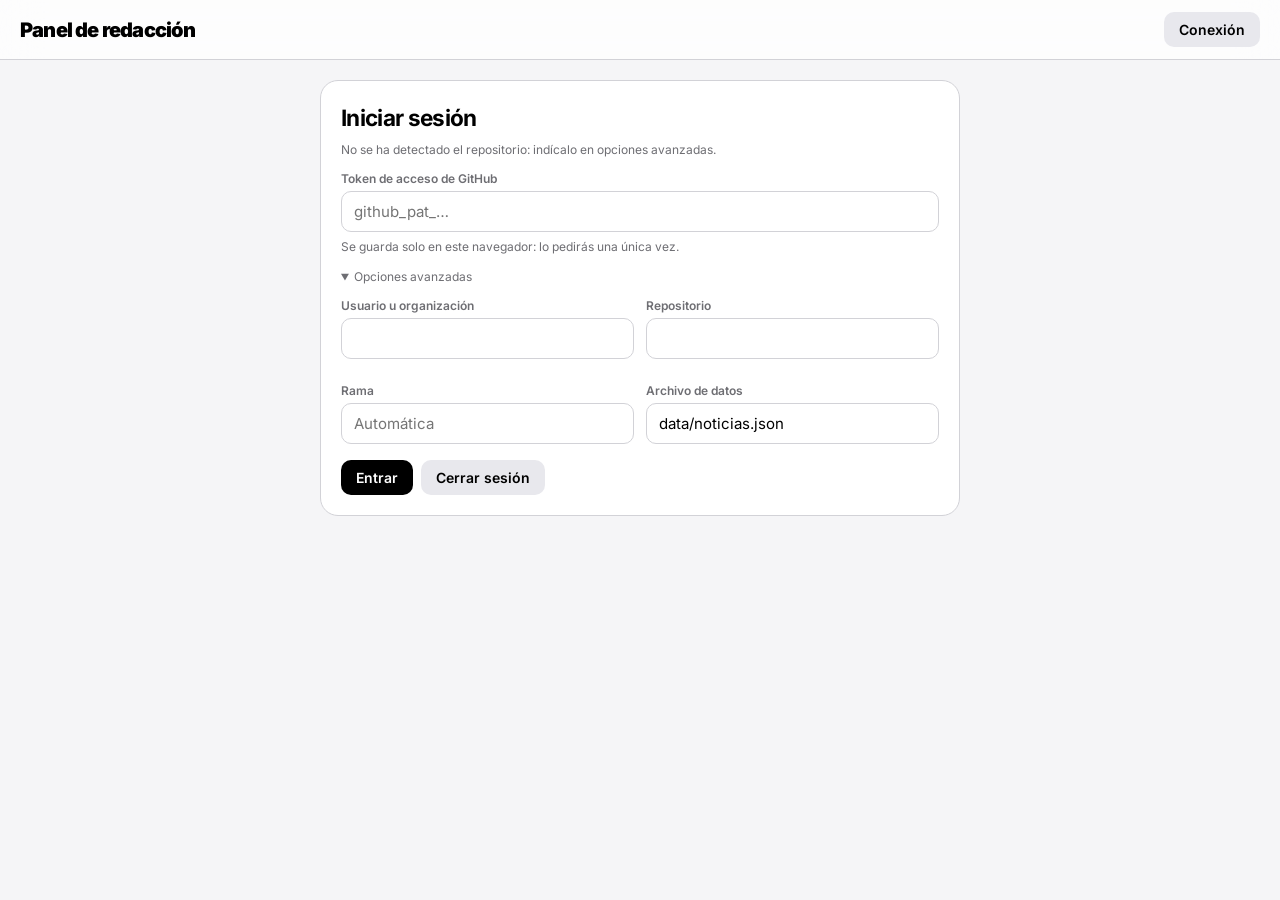
==== commit 3afa3679: "Add files via upload" ====
--- a/admin.html
+++ b/admin.html
@@ -5,8 +5,7 @@
 <meta name="viewport" content="width=device-width,initial-scale=1">
 <meta name="robots" content="noindex,nofollow">
 <title>Panel · The Daily Frame</title>
-<link rel="manifest" href="manifest.webmanifest"><meta name="theme-color" content="#000000"><link rel="apple-touch-icon" href="icon-192.png">
-<link href="https://fonts.googleapis.com/css2?family=Inter:wght@400;500;600;800;900&display=swap" rel="stylesheet">
+<link rel="stylesheet" href="inter.css">
 <style>
 :root{--ink:#000;--bg:#f5f5f7;--mute:#6e6e73;--line:#d2d2d7;--f:"Inter",-apple-system,BlinkMacSystemFont,"SF Pro Display",system-ui,sans-serif}
 *{box-sizing:border-box;margin:0;padding:0}
@@ -82,55 +81,16 @@
 #fz{padding:0}#fr0{margin-top:10px}
 @media(max-width:999px){.fgrid{grid-template-columns:1fr}}
 .hint{font-size:12px;color:var(--mute);margin-top:6px}
+#av{margin-top:10px}.av{font-size:13px;margin-top:4px}.av.e{color:#c00;font-weight:600}.av.s{color:var(--mute)}#afix{margin-top:8px;padding:6px 12px;font-size:13px}
 #cfg{margin:20px auto;max-width:640px}
 #toast{position:fixed;left:50%;bottom:24px;transform:translateX(-50%) translateY(80px);background:#000;color:#fff;padding:12px 20px;border-radius:999px;font-weight:600;transition:.3s;z-index:20;max-width:90%}
 #toast.on{transform:translateX(-50%)}
 .hide{display:none!important}
 @media(max-width:999px){.layout{grid-template-columns:1fr}.ed,.g2{grid-template-columns:1fr}.tb{top:56px}}
-.mob{display:none}
-#chips{display:flex;gap:6px;flex-wrap:wrap;margin-top:8px}#chips button{padding:6px 12px;border-radius:999px;font-size:13px}
-#det{margin-top:14px;border:1px solid var(--line);border-radius:12px;padding:0 14px}
-#det>summary{font:600 14px var(--f);padding:13px 0;cursor:pointer;list-style:none}
-#det>summary::-webkit-details-marker{display:none}
-#det>summary::after{content:"▾";float:right;color:var(--mute)}#det[open]>summary::after{content:"▴"}
-#det[open]{padding-bottom:14px}#det[open]>summary{border-bottom:1px solid var(--line);margin-bottom:2px}
-@media(max-width:999px){
-.mob{display:inline-block}.dsk{display:none!important}
-header{padding:8px 10px}header b{display:none}header .row{width:100%;flex-wrap:nowrap;justify-content:space-between;gap:6px}header button{padding:9px 12px}
-.layout{margin:10px auto;padding:0 8px;gap:10px}.box{padding:14px;border-radius:14px}
-input,textarea,select{font-size:16px}
-.layout aside.list{display:none}body.showlist .layout aside.list{display:block}body.showlist .layout section{display:none}
-#det .g2{grid-template-columns:1fr 1fr}
-.tb{flex-wrap:nowrap;overflow-x:auto;margin:10px 0 8px}.tb button{flex:0 0 auto;white-space:nowrap}.tb .sep{flex:0 0 1px}
-#ed{min-height:55vh;max-height:none;padding:14px}
-}
-.pvw{margin-top:6px}
-@media(max-width:999px){.pvw{overflow-x:auto}#pvm .pvw .dfs{min-width:900px}#pvm{padding:10px}}
-.tb button.p{background:#000;color:#fff}
-.zo{display:none}.zen .zo{display:inline-block}.zen .zi{display:none}
-.zen header,.zen aside.list{display:none!important}
-.zen section>:not(#tb):not(#ed):not(#wc):not(#st):not(#mt){display:none!important}
-.zen .layout{margin:0;padding:0;max-width:none}.zen .box{border:0;border-radius:0;padding:10px}
-.zen .tb{top:0}.zen #ed{min-height:80vh;max-height:none}
-body.dark{--ink:#f2f2f4;--bg:#000;--mute:#9a9aa2;--line:#2c2c30;color-scheme:dark}
-body.dark header{background:rgba(18,18,20,.8)}
-body.dark button{background:#2a2a2e;color:var(--ink)}body.dark button:hover{background:#38383d}
-body.dark button.p{background:#f2f2f4;color:#000}body.dark button.p:hover{background:#d8d8dc}body.dark button.d{color:#ff6b6b}
-body.dark input,body.dark textarea,body.dark select,body.dark .srch{background:#1c1c1f;color:var(--ink)}
-body.dark input:focus,body.dark textarea:focus,body.dark .srch:focus,body.dark #ed:focus{outline-color:#f2f2f4}
-body.dark .box{background:#161618}
-body.dark .list .it:hover{background:#242427}body.dark .list .it.on{background:#f2f2f4;color:#000}
-body.dark .tb{background:#242427}body.dark .tb button{background:transparent}body.dark .tb button:hover{background:#38383d}body.dark .tb button.p{background:#f2f2f4;color:#000}
-body.dark #ed{background:#1c1c1f;color:var(--ink)}body.dark #ed blockquote{border-color:#f2f2f4}body.dark #ed hr{border-color:#f2f2f4}
-body.dark .mt .bar{background:#2c2c30}body.dark .mt .bar i{background:#f2f2f4}body.dark .mt.warn .bar i{background:#ff6b6b}
-body.dark .mt.warn .hint,body.dark #imh{color:#ff6b6b!important}
-body.dark .fr,body.dark #fw{background:#2c2c30}body.dark #toast{background:#f2f2f4;color:#000}
-body.dark #pvm .sheet{--ink:#000;--mute:#6e6e73;--line:#d2d2d7;color:#000;background:#fff}
-body.dark #pvm button{background:#e8e8ed;color:#000}body.dark #pvm button.p{background:#000;color:#fff}
 </style>
 </head>
 <body>
-<header><b>Panel de redacción</b><div class="row"><button id="bcfg" title="Conexión">⚙<span class="dsk"> Conexión</span></button><button id="blist" class="mob hide">Noticias</button><button id="bnew" class="hide">Nueva<span class="dsk"> noticia</span></button><button id="bsave" class="p hide">Publicar</button></div></header>
+<header><b>Panel de redacción</b><div class="row"><button id="bcfg">Conexión</button><button id="bregen" class="hide" title="Vuelve a crear el RSS, el mapa del sitio y los enlaces para compartir de todas las noticias">Regenerar RSS y enlaces</button><button id="bnew" class="hide">Nueva noticia</button><button id="bsave" class="p hide">Publicar</button></div></header>
 
 <div id="cfg" class="box hide">
  <h2 style="letter-spacing:-.03em">Iniciar sesión</h2>
@@ -140,7 +100,7 @@
  <details id="adv" style="margin-top:12px"><summary class="hint" style="cursor:pointer">Opciones avanzadas</summary>
   <div class="g2"><div><label>Usuario u organización</label><input id="co"></div><div><label>Repositorio</label><input id="cr"></div>
   <div><label>Rama</label><input id="cb" placeholder="Automática"></div><div><label>Archivo de datos</label><input id="cp"></div></div></details>
- <div class="row" style="margin-top:16px"><button class="p" id="conn">Entrar</button><button id="bout">Cerrar sesión</button><button id="bins" class="hide">Instalar como app</button><button id="bdark">Modo oscuro</button></div>
+ <div class="row" style="margin-top:16px"><button class="p" id="conn">Entrar</button><button id="bout">Cerrar sesión</button></div>
 </div>
 
 <div class="layout hide" id="app">
@@ -148,12 +108,12 @@
 <input class="srch" id="srch" placeholder="🔍 Buscar…" autocomplete="off">
 <div id="lst"></div></aside>
  <section class="box">
-  <div class="hint" id="st" style="margin:0 0 6px"></div><label style="margin-top:0">Titular</label><input id="t" placeholder="Un titular claro y fuerte"><div class="hint" id="tc"></div>
+  <label style="margin-top:0">Titular</label><input id="t" placeholder="Un titular claro y fuerte"><div class="hint" id="tc"></div>
   <label>Subtítulo</label><input id="s" placeholder="Una frase que amplíe el titular"><div class="hint" id="sc"></div>
-  <details id="det"><summary id="dsum">Detalles</summary>
-  <div class="g2"><div><label>Sección</label><input id="sec" placeholder="Política, Cultura, Deportes…"><div id="chips"></div></div><div class="dsk"><label>Autor</label><input id="au"></div>
-  <div class="dsk"><label>Fecha</label><input id="fe" type="date"></div><div><label>Portada</label><select id="po"><option value="0">Página interior</option><option value="1">Noticia de portada</option></select></div></div>
-  <label>URL de la fotografía principal (se muestra siempre en blanco y negro)</label><div class="row" style="flex-wrap:nowrap"><input id="im" placeholder="Pega el enlace directo (acaba en .jpg o .png)"><button type="button" id="pas">Pegar</button></div><div class="hint" id="imh" style="color:#c00"></div>
+  <div class="g2"><div><label>Sección</label><input id="sec" placeholder="Política, Cultura, Deportes…"></div><div><label>Autor</label><input id="au"></div>
+  <div><label>Fecha</label><input id="fe" type="date"></div><div><label>Portada</label><select id="po"><option value="0">Página interior</option><option value="1">Noticia de portada</option></select></div></div>
+  <label>Sobre el autor (opcional): una línea que aparece al final de la noticia</label><input id="bio" placeholder="Ej.: Redactor de cine y series. Escribe sobre estrenos desde 2018.">
+  <label>URL de la fotografía principal (se muestra siempre en blanco y negro)</label><input id="im" placeholder="https://…">
   <div id="fbox" class="hide">
    <div class="fgrid">
     <div><label>Encuadre: pulsa o arrastra sobre la foto para marcar lo importante</label><div id="fw"><img id="fs" alt=""><i id="fd"></i></div>
@@ -162,17 +122,16 @@
      <label>Así se verá en las páginas interiores (16:10)</label><span class="fr"><img id="fp2" alt="" style="aspect-ratio:16/10"></span></div>
    </div><input id="fx" type="hidden" value="50"><input id="fy" type="hidden" value="50">
   </div>
-  <div class="dsk"><label>Pie de foto</label><input id="pie"></div></details>
+  <label>Pie de foto</label><input id="pie">
   <div class="tb" id="tb">
-   <button data-c="zen"><span class="zi">⤢ Pantalla completa</span><span class="zo">✕ Salir</span></button><button data-c="pub" class="p zo">Publicar</button><span class="sep"></span>
    <button data-c="formatBlock" data-v="<p>">Párrafo</button><button data-c="formatBlock" data-v="<h2>">Subtítulo</button><button data-c="formatBlock" data-v="<blockquote>">Cita</button><span class="sep"></span>
    <button data-c="bold" title="Negrita (Ctrl+B)"><b>N</b></button><button data-c="italic" title="Cursiva (Ctrl+I)"><i>K</i></button><button data-c="underline" title="Subrayado (Ctrl+U)"><u>S</u></button><span class="sep"></span>
    <button data-c="insertUnorderedList">Lista</button><button data-c="insertOrderedList">Numerada</button><span class="sep"></span>
    <button data-c="link" title="Enlace (Ctrl+K)">Enlace</button><button data-c="unlink">Quitar enlace</button><button data-c="img">Foto</button><button data-c="insertHorizontalRule">Separador</button><span class="sep"></span>
    <button data-c="undo">Deshacer</button><button data-c="redo">Rehacer</button><button data-c="removeFormat">Limpiar</button><button data-c="prev" class="p">Vista previa</button>
   </div>
-  <div id="ed" contenteditable="true" spellcheck="true" data-ph="Escribe aquí tu noticia (corta: unas 500 palabras caben con letra normal). Atajos: «## » + espacio = subtítulo, «> » = cita, «- » = lista."></div><div class="hint" id="wc"></div><div class="mt hide" id="mt"><div class="bar"><i id="mb"></i></div><div class="hint" id="mtx"></div></div>
-  <div class="row" style="margin-top:18px"><button class="p" id="bsave2">Publicar cambios</button><button id="bprev">Vista previa</button><button id="bview">Ver en la web</button><button class="d" id="bdel">Eliminar</button></div>
+  <div id="ed" contenteditable="true" spellcheck="true" data-ph="Escribe aquí tu noticia (corta: unas 500 palabras caben con letra normal). Atajos: «## » + espacio = subtítulo, «> » = cita, «- » = lista."></div><div class="hint" id="wc"></div><div class="mt hide" id="mt"><div class="bar"><i id="mb"></i></div><div class="hint" id="mtx"></div></div><div id="av"></div>
+  <div class="row" style="margin-top:18px"><button class="p" id="bsave2">Publicar cambios</button><button id="bview">Ver en la web</button><button class="d" id="bdel">Eliminar</button></div>
  </section>
 </div>
 <div id="pvm" class="hide"></div>
@@ -219,13 +178,68 @@
 const clearDraft=()=>{clearTimeout(saveDraft.h);try{localStorage.removeItem("gdraft")}catch(e){}};
 function saveDraft(){if(loading||!dirty)return;const n=read();
  if(!(n.titulo||n.subtitulo||$("#ed").innerText.trim()))return clearDraft();
- try{localStorage.gdraft=JSON.stringify({id:cur>=0&&items[cur]?items[cur].id:"",n,t:Date.now()});st("✓ Borrador guardado en este móvil · sin publicar")}catch(e){st("⚠ No se pudo guardar el borrador")}}
-const hh=()=>new Date().toLocaleTimeString("es",{hour:"2-digit",minute:"2-digit"});function st(t){$("#st").textContent=t}
+ try{localStorage.gdraft=JSON.stringify({id:cur>=0&&items[cur]?items[cur].id:"",n,t:Date.now()})}catch(e){}}
 function applyDraft(d){const i=d.id?items.findIndex(x=>x.id===d.id):-1;open_(i);const n=d.n;
  for(const k in F)$("#"+k).value=n[F[k]]||"";$("#fx").value=n.fx??50;$("#fy").value=n.fy??50;$("#fz").value=n.fz??1;$("#po").value=n.portada?"1":"0";
  $("#ed").innerHTML=toHtml(n.cuerpo);upd();dirty=true}
+
+/* ===== Avisos de redacción: detecta erratas típicas antes de publicar ===== */
+const PU=/[ \u00a0]+[,;:]|[ \u00a0]+[.!?](?!\.)/, DD=/(^|[^.])\.\.(?!\.)/, SP=/[ \u00a0]{2,}/, NS=/[a-záéíóúüñ][,;:][a-záéíóúüñ]/i;
+const fixTxt=s=>s.replace(SP," ").replace(/[ \u00a0]+([,;:])/g,"$1").replace(/[ \u00a0]+([.!?])(?!\.)/g,"$1").replace(/(^|[^.])\.\.(?!\.)/g,"$1…").replace(/[ \u00a0]+…/g,"…").replace(/([a-záéíóúüñ])([,;:])([a-záéíóúüñ])/gi,"$1$2 $3");
+function lint(){const n=read(),E=[],S=[];let fixable=false;
+ const chk=(lab,s,t)=>{if(!s)return;const u=s.replace(/https?:\/\/\S+/g,"");
+  if(t&&/^\s*T[ÍI]TULO\s*:/i.test(s)){E.push(`${lab}: empieza con «TÍTULO:»`);fixable=true}
+  if(PU.test(u)){E.push(`${lab}: hay un espacio antes de un signo de puntuación`);fixable=true}
+  if(DD.test(u)){E.push(`${lab}: dos puntos seguidos («..»); usa «…» o un solo punto`);fixable=true}
+  if(SP.test(u)){E.push(`${lab}: hay espacios dobles`);fixable=true}
+  if(NS.test(u)){E.push(`${lab}: falta un espacio después de una coma o dos puntos`);fixable=true}
+  if((u.match(/¿/g)||[]).length!==(u.match(/\?/g)||[]).length)S.push(`${lab}: revisa los signos ¿ ?`);
+  if((u.match(/¡/g)||[]).length!==(u.match(/!/g)||[]).length)S.push(`${lab}: revisa los signos ¡ !`)};
+ chk("Titular",n.titulo,true);chk("Subtítulo",n.subtitulo);chk("Texto",$("#ed").innerText);chk("Pie de foto",n.pie);
+ const L=(n.titulo.match(/[A-Za-zÁÉÍÓÚÜÑáéíóúüñ]/g)||[]),U=L.filter(c=>c!==c.toLowerCase());
+ if(L.length>12&&U.length/L.length>.7)S.push("El titular está casi todo en mayúsculas");
+ if(n.titulo&&!n.subtitulo)S.push("No hay subtítulo: en la portada se usará el arranque del texto");
+ if(!n.seccion)S.push("Falta la sección");
+ if(!n.autor||/^redactor(a)?$/i.test(n.autor))S.push("Firma con un nombre real en vez de «Redactor»");
+ if(!n.img)S.push("No hay fotografía principal");
+ else if(/^http:/i.test(n.img))E.push("La foto usa http://: algunos navegadores la bloquearán. Busca una dirección https://");
+ return{E,S,fixable}}
+function avisos(){const{E,S,fixable}=lint(),b=$("#av");
+ b.innerHTML=E.map(x=>`<div class="av e">⚠ ${esc(x)}</div>`).join("")+S.map(x=>`<div class="av s">· ${esc(x)}</div>`).join("")+(fixable?'<button type="button" id="afix">Corregir automáticamente</button>':"")}
+document.addEventListener("click",e=>{if(e.target.id!=="afix")return;
+ $("#t").value=fixTxt($("#t").value.replace(/^\s*T[ÍI]TULO\s*:\s*/i,"")).trim();["s","pie"].forEach(k=>$("#"+k).value=fixTxt($("#"+k).value).trim());
+ const w=document.createTreeWalker($("#ed"),NodeFilter.SHOW_TEXT);let x;while(x=w.nextNode()){const f=fixTxt(x.nodeValue);if(f!==x.nodeValue)x.nodeValue=f}
+ upd();toast("Corregido")});
+
+/* ===== RSS, mapa del sitio y páginas para compartir (se publican en un solo commit) ===== */
+const NAME="The Daily Frame",MOTTO="Todo lo que merece ser contado";
+const xe=t=>String(t||"").replace(/&/g,"&amp;").replace(/</g,"&lt;").replace(/>/g,"&gt;").replace(/"/g,"&quot;");
+const pid=id=>String(id||"").replace(/[^A-Za-z0-9_-]/g,"");
+const BASE=()=>/^https?:/.test(location.href)?location.href.replace(/[?#].*$/,"").replace(/[^/]*$/,""):"";
+const nurl=(b,n)=>b+"noticias.html?id="+encodeURIComponent(n.id);
+const plainTxt=h=>String(h||"").replace(/<[^>]+>/g," ").replace(/&nbsp;/g," ").replace(/\s+/g," ").trim();
+function rssXml(b){const it=items.slice(0,30).map(n=>{const d=new Date((n.fecha||"")+"T12:00:00Z");
+  return`<item><title>${xe(n.titulo)}</title><link>${xe(nurl(b,n))}</link><guid isPermaLink="true">${xe(nurl(b,n))}</guid>${isNaN(d)?"":`<pubDate>${d.toUTCString()}</pubDate>`}<dc:creator>${xe(n.autor||"Redacción")}</dc:creator>${n.seccion?`<category>${xe(n.seccion)}</category>`:""}<description>${xe(n.subtitulo||plainTxt(n.cuerpo).slice(0,200))}</description></item>`}).join("\n");
+ return`<?xml version="1.0" encoding="UTF-8"?>\n<rss version="2.0" xmlns:dc="http://purl.org/dc/elements/1.1/"><channel><title>${xe(NAME)}</title><link>${xe(b)}</link><description>${xe(MOTTO)}</description><language>es</language>\n${it}\n</channel></rss>\n`}
+function sitemapXml(b){const u=items.map(n=>`<url><loc>${xe(nurl(b,n))}</loc>${/^\d{4}-\d{2}-\d{2}$/.test(n.fecha||"")?`<lastmod>${n.fecha}</lastmod>`:""}</url>`).join("\n");
+ return`<?xml version="1.0" encoding="UTF-8"?>\n<urlset xmlns="http://www.sitemaps.org/schemas/sitemap/0.9"><url><loc>${xe(b)}</loc></url>\n${u}\n</urlset>\n`}
+function pageHtml(b,n){const des=n.subtitulo||plainTxt(n.cuerpo).slice(0,200),me=`${b}n/${pid(n.id)}.html`,go="../noticias.html?id="+encodeURIComponent(n.id),im=/^https?:/i.test(n.img||"")?n.img:"";
+ return`<!doctype html>\n<html lang="es"><head><meta charset="utf-8"><meta name="viewport" content="width=device-width,initial-scale=1">\n<title>${xe(n.titulo)} · ${xe(NAME)}</title>\n<meta name="description" content="${xe(des)}">\n<link rel="canonical" href="${xe(nurl(b,n))}">\n<meta property="og:type" content="article"><meta property="og:site_name" content="${xe(NAME)}"><meta property="og:locale" content="es_ES">\n<meta property="og:title" content="${xe(n.titulo)}"><meta property="og:description" content="${xe(des)}"><meta property="og:url" content="${xe(me)}">\n${im?`<meta property="og:image" content="${xe(im)}">\n`:""}<meta property="article:published_time" content="${xe(n.fecha)}">\n<meta name="twitter:card" content="${im?"summary_large_image":"summary"}"><meta name="twitter:title" content="${xe(n.titulo)}"><meta name="twitter:description" content="${xe(des)}">${im?`<meta name="twitter:image" content="${xe(im)}">`:""}\n<script>location.replace(${JSON.stringify(go)})<\/script>\n</head><body><p><a href="${xe(go)}">${xe(n.titulo)}</a></p></body></html>\n`}
+async function gh(p,m,b){const c=C(),r=await fetch(`https://api.github.com/repos/${c.o}/${c.r}/${p}`,{method:m||"GET",headers:{Authorization:"Bearer "+c.k,Accept:"application/vnd.github+json"},body:b&&JSON.stringify(b)});
+ if(!r.ok){let e="Error de GitHub";try{e=(await r.json()).message||e}catch(_){}throw new Error(e)}return r.json()}
+async function commitFiles(files,msg){const c=C(),ref=await gh("git/ref/heads/"+c.b),head=ref.object.sha,cm=await gh("git/commits/"+head);
+ const tree=await gh("git/trees","POST",{base_tree:cm.tree.sha,tree:files.map(f=>f.del?{path:f.path,mode:"100644",type:"blob",sha:null}:{path:f.path,mode:"100644",type:"blob",content:f.content})});
+ const nc=await gh("git/commits","POST",{message:msg,tree:tree.sha,parents:[head]});await gh("git/refs/heads/"+c.b,"PATCH",{sha:nc.sha})}
+async function extras(n,del){const b=BASE();if(!b)return;
+ const files=[{path:"rss.xml",content:rssXml(b)},{path:"sitemap.xml",content:sitemapXml(b)}];
+ if(n&&!del)files.push({path:"n/"+pid(n.id)+".html",content:pageHtml(b,n)});
+ if(n&&del)files.push({path:"n/"+pid(n.id)+".html",del:true});
+ try{await commitFiles(files,"RSS y enlaces para compartir")}catch(e){if(!del)throw e;await commitFiles(files.filter(f=>!f.del),"RSS y enlaces para compartir")}}
+async function regen(){const b=BASE();if(!b)return toast("Abre el panel desde tu web publicada para generar los enlaces");
+ try{toast("Generando…");await commitFiles([{path:"rss.xml",content:rssXml(b)},{path:"sitemap.xml",content:sitemapXml(b)},...items.map(n=>({path:"n/"+pid(n.id)+".html",content:pageHtml(b,n)}))],"Regenerar RSS y enlaces para compartir");toast("Listo: RSS, mapa del sitio y "+items.length+" enlaces para compartir")}catch(e){toast("No se pudo regenerar: "+e.message)}}
+
 let items=[],sha=null,cur=-1,dirty=false;
-const F={t:"titulo",s:"subtitulo",sec:"seccion",au:"autor",fe:"fecha",im:"img",pie:"pie"};
+const F={t:"titulo",s:"subtitulo",sec:"seccion",au:"autor",bio:"bio",fe:"fecha",im:"img",pie:"pie"};
 const guess=()=>{const m=location.hostname.match(/^(.+)\.github\.io$/);if(!m)return{};const s=location.pathname.split("/")[1]||"";return{o:m[1],r:s&&!s.includes(".")?s:m[1]+".github.io"}};
 const C=()=>{const c=JSON.parse(localStorage.gaceta||"{}"),g=guess();return g.o?{...c,o:g.o,r:g.r}:c};
 function toast(m){const t=$("#toast");t.textContent=m;t.classList.add("on");clearTimeout(toast.h);toast.h=setTimeout(()=>t.classList.remove("on"),3200)}
@@ -241,36 +255,37 @@
  const b=await fetch(u+"/branches/"+encodeURIComponent(c.b),{headers:h});
  if(!b.ok)throw new Error(`La rama «${c.b}» no existe en el repositorio. Prueba con main o master`)}
 async function load(){await chk();const j=await api("GET");items=j?JSON.parse(dec(j.content)):[];sha=j?j.sha:null;
- items.sort((a,b)=>(b.fecha||"").localeCompare(a.fecha||""));$("#cfg").classList.add("hide");$("#app").classList.remove("hide");$("#bnew").classList.remove("hide");$("#blist").classList.remove("hide");$("#bsave").classList.remove("hide");list();const dr=readDraft();open_(items.length?0:-1);
+ items.sort((a,b)=>(b.fecha||"").localeCompare(a.fecha||""));$("#cfg").classList.add("hide");$("#app").classList.remove("hide");$("#bnew").classList.remove("hide");$("#bregen").classList.remove("hide");$("#bsave").classList.remove("hide");list();const dr=readDraft();open_(items.length?0:-1);
  if(dr&&(!dr.id||items.some(x=>x.id===dr.id))){if(confirm("Hay un borrador sin publicar"+(dr.n.titulo?" de «"+dr.n.titulo+"»":"")+". ¿Quieres recuperarlo?"))applyDraft(dr);else clearDraft()}else if(dr)clearDraft()}
 async function commit(msg){const c=C();const j=await api("PUT",{message:msg,content:enc(JSON.stringify(items,null,1)),branch:c.b,sha:sha||undefined});sha=j.content.sha;dirty=false}
-function chips(){const a=[...new Set(items.map(n=>n.seccion).filter(Boolean))].slice(0,12);$("#chips").innerHTML=a.map(x=>`<button type="button" data-s="${esc(x)}">${esc(x)}</button>`).join("")}
-function sum(){const x=$("#sec").value.trim();$("#dsum").textContent="Detalles · "+(x||"sin sección")+" · "+($("#im").value.trim()?"con foto":"sin foto")+($("#po").value==="1"?" · ★ portada":"")}
-function list(q){chips();q=(q||$("#srch")?.value||"").toLowerCase().trim();const vis=q?items.filter(n=>(n.titulo||"").toLowerCase().includes(q)||(n.seccion||"").toLowerCase().includes(q)):items;const t=items.length;$("#cnt").textContent=t+(t===1?" entrada":" entradas");if(!vis.length){$("#lst").innerHTML='<p class="hint">Sin resultados.</p>';return}
+function list(q){q=(q||$("#srch")?.value||"").toLowerCase().trim();const vis=q?items.filter(n=>(n.titulo||"").toLowerCase().includes(q)||(n.seccion||"").toLowerCase().includes(q)):items;const t=items.length;$("#cnt").textContent=t+(t===1?" entrada":" entradas");if(!vis.length){$("#lst").innerHTML='<p class="hint">Sin resultados.</p>';return}
 const gs={};vis.forEach(n=>{const idx=items.indexOf(n),mo=(n.fecha||"").slice(0,7)||"Sin fecha";(gs[mo]=gs[mo]||[]).push({n,idx})});
 const curMo=(items[cur]?.fecha||"").slice(0,7);
 $("#lst").innerHTML=Object.entries(gs).map(([mo,arr])=>`<details class="grp" ${(mo===curMo||arr.some(x=>x.idx===cur))?"open":""}><summary>${mo||"Sin fecha"}</summary>${arr.map(({n,idx})=>`<div class="it ${idx===cur?"on":""}" data-i="${idx}">${n.portada?"★ ":""}${esc(n.titulo||"Sin titular")}<small>${esc(n.seccion||"")}</small></div>`).join("")}</details>`).join("")}
-function open_(i){cur=i;const lbl=i>=0?"Actualizar":"Publicar";document.querySelectorAll("#bsave,#bsave2").forEach(b=>b.textContent=lbl);const n=i>=0?items[i]:{fecha:new Date().toISOString().slice(0,10),autor:C().au||"Redactor"};
- for(const k in F)$("#"+k).value=n[F[k]]||"";$("#fx").value=n.fx??50;$("#fy").value=n.fy??50;$("#fz").value=n.fz??1;$("#po").value=n.portada?"1":"0";$("#ed").innerHTML=toHtml(n.cuerpo);loading=true;upd();loading=false;dirty=false;st(cur>=0?"✓ Publicada · sin cambios":"Noticia nueva");list()}
+function open_(i){cur=i;const lbl=i>=0?"Actualizar":"Publicar";document.querySelectorAll("#bsave,#bsave2").forEach(b=>b.textContent=lbl);const n=i>=0?items[i]:{fecha:new Date().toISOString().slice(0,10),autor:C().au||"",bio:C().bio||""};
+ for(const k in F)$("#"+k).value=n[F[k]]||"";$("#fx").value=n.fx??50;$("#fy").value=n.fy??50;$("#fz").value=n.fz??1;$("#po").value=n.portada?"1":"0";$("#ed").innerHTML=toHtml(n.cuerpo);loading=true;upd();loading=false;dirty=false;list()}
 function read(){const n={id:cur>=0?items[cur].id:""};for(const k in F)n[F[k]]=$("#"+k).value.trim();n.portada=$("#po").value==="1";n.cuerpo=clean($("#ed").innerHTML);n.fx=+$("#fx").value;n.fy=+$("#fy").value;n.fz=+$("#fz").value;return n}
 function frame(){const u=$("#im").value.trim(),x=$("#fx").value||50,y=$("#fy").value||50,z=$("#fz").value||1;
  $("#fbox").classList.toggle("hide",!u);if(!u)return;
  if($("#fs").getAttribute("src")!==u)["fs","fp1","fp2"].forEach(i=>$("#"+i).src=u);
  ["fp1","fp2"].forEach(i=>{const e=$("#"+i);e.style.objectPosition=`${x}% ${y}%`;e.style.transform=`scale(${z})`;e.style.transformOrigin=`${x}% ${y}%`});
  $("#fd").style.left=x+"%";$("#fd").style.top=y+"%"}
-function imchk(){const u=$("#im").value.trim();let m="";if(u){try{const x=new URL(u),ext=/\.(jpe?g|png|webp|gif|avif)$/i.test(x.pathname);if(!/^https?:$/.test(x.protocol))m="⚠ El enlace debe empezar por https://";else if((/(^|\.)postimg\.cc$/i.test(x.hostname)&&x.hostname!=="i.postimg.cc")||!ext)m="⚠ Parece el enlace de una página, no de la imagen. Usa el «enlace directo» (acaba en .jpg o .png)."}catch(e){m="⚠ Esto no parece un enlace"}}$("#imh").textContent=m}
-function upd(){frame();sum();imchk();const tl=$("#t").value.trim().length,sl=$("#s").value.trim().length;
+function upd(){frame();const tl=$("#t").value.trim().length,sl=$("#s").value.trim().length;
  $("#tc").textContent=tl?`${tl} caracteres`+(tl>80?" · Largo: en portada el titular se encoge":""):"";
  $("#sc").textContent=sl?`${sl} caracteres`+(sl>160?" · En las tarjetas solo se ven unas 3 líneas":""):"";
- clearTimeout(meter.h);meter.h=setTimeout(meter,250);if(!loading){clearTimeout(saveDraft.h);saveDraft.h=setTimeout(saveDraft,1200);st("● Cambios sin publicar")}const w=($("#ed").innerText.trim().match(/\S+/g)||[]).length;$("#wc").textContent=`${w} palabras · ${Math.max(1,Math.round(w/200))} min de lectura`;dirty=true}
+ clearTimeout(meter.h);meter.h=setTimeout(()=>{meter();avisos()},250);if(!loading){clearTimeout(saveDraft.h);saveDraft.h=setTimeout(saveDraft,1200)}const w=($("#ed").innerText.trim().match(/\S+/g)||[]).length;$("#wc").textContent=`${w} palabras · ${Math.max(1,Math.round(w/200))} min de lectura`;dirty=true}
 const slug=t=>t.toLowerCase().normalize("NFD").replace(/[\u0300-\u036f]/g,"").replace(/[^a-z0-9]+/g,"-").replace(/^-|-$/g,"").slice(0,50)||"noticia";
 async function save(){const n=read(),wasNew=cur<0;if(!n.titulo)return toast("Escribe un titular antes de publicar");
+ {const{E}=lint();if(E.length&&!confirm("Hay posibles errores:\n\n• "+E.slice(0,5).join("\n• ")+"\n\n¿Publicar igualmente?"))return}
  if(measure(n.cuerpo).cut&&!confirm("Esta noticia no cabe en 2 páginas y se recortará el final. ¿Publicar igualmente?"))return;
  if(!n.id)n.id=slug(n.titulo)+"-"+Date.now().toString(36).slice(-4);
  if(n.portada)items.forEach(x=>x.portada=false);
  if(cur>=0)items[cur]=n;else{items.unshift(n);cur=0}
  items.sort((a,b)=>(b.fecha||"").localeCompare(a.fecha||""));cur=items.findIndex(x=>x.id===n.id);
- try{await commit("Noticia: "+n.titulo);clearDraft();st("✓ Publicado a las "+hh());list();toast(wasNew?"Publicado. Formulario listo para otra noticia":"Publicado");if(wasNew)setTimeout(()=>open_(-1),700)}catch(e){toast("No se pudo publicar: "+e.message)}}
+ try{await commit("Noticia: "+n.titulo);clearDraft();list();
+  try{const c=JSON.parse(localStorage.gaceta||"{}");c.au=n.autor;c.bio=n.bio||"";localStorage.gaceta=JSON.stringify(c)}catch(e){}
+  toast(wasNew?"Publicado. Formulario listo para otra noticia":"Publicado");if(wasNew)setTimeout(()=>open_(-1),700);
+  extras(n).catch(e=>setTimeout(()=>toast("Publicado, pero no se pudo actualizar el RSS y los enlaces: "+e.message),3500))}catch(e){toast("No se pudo publicar: "+e.message)}}
 const OK=new Set("P H2 H3 B STRONG I EM U A UL OL LI BLOCKQUOTE BR HR IMG FIGURE FIGCAPTION".split(" "));
 function clean(h){const d=new DOMParser().parseFromString(String(h).replace(/<(\/?)div\b/gi,"<$1p"),"text/html");
  (function w(n){[...n.childNodes].forEach(c=>{if(c.nodeType===3)return;if(c.nodeType!==1){c.remove();return}
@@ -283,20 +298,19 @@
 const toHtml=c=>/^\s*</.test(c||"")?clean(c):md(c);
 document.execCommand("defaultParagraphSeparator",false,"p");
 let rg;function ask(m){const s=getSelection();rg=s.rangeCount?s.getRangeAt(0).cloneRange():null;const v=prompt(m);if(rg){s.removeAllRanges();s.addRange(rg)}return v}
-function review(){if(!$("#t").value.trim())return toast("Escribe un titular antes de publicar");preview(true)}
-function preview(ok){const n=read(),p=$("#pvm"),L=(g,t)=>`<li style="margin:3px 0">${g?"✓":"⚠"} ${esc(t)}</li>`,cl=`<ul style="list-style:none;margin:10px 0 14px;font-size:14px">${L(1,"Titular")}${L(n.img,n.img?"Foto principal":"Sin foto principal")}${L(n.seccion,n.seccion?"Sección: "+n.seccion:"Sin sección")}${L(1,n.portada?"★ Será la noticia de portada (sustituye a la actual)":"Página interior")}</ul>`;
- p.innerHTML=`<div class="sheet"><div class="row" style="justify-content:space-between;position:sticky;top:0;background:#fff;padding:8px 0;z-index:2"><b>${ok?"Revisa antes de publicar":"Vista previa"}</b><span class="row">${ok?`<button class="p" id="pvgo">${cur>=0?"Actualizar":"Publicar"} ahora</button>`:""}<button id="pvx">${ok?"Volver":"Cerrar"}</button></span></div>
- <p class="hint" id="pvh">Así se verá: página 1 (titular y foto) y páginas 2–3 (el texto). En el móvil, desliza de lado para ver la hoja entera.</p>${ok?cl:""}
+function preview(){const n=read(),p=$("#pvm");
+ p.innerHTML=`<div class="sheet"><div class="row" style="justify-content:space-between"><b>Vista previa</b><button class="p" id="pvx">Cerrar</button></div>
+ <p class="hint" id="pvh">Así se verá: página 1 (titular y foto) y páginas 2–3 (el texto).</p>
  <h1>${esc(n.titulo||"Sin titular")}</h1><p style="font-size:20px;color:#333;margin-bottom:14px">${esc(n.subtitulo)}</p>
  ${n.img?`<span class="fr" style="margin-bottom:24px"><img src="${esc(n.img)}" style="aspect-ratio:21/9;object-position:${n.fx}% ${n.fy}%;transform:scale(${n.fz});transform-origin:${n.fx}% ${n.fy}%"></span>`:""}
- <div class="pvw"><div class="dfs"><div class="in"><div class="dfb" id="pvb">${n.cuerpo}</div></div><span class="pn l">2</span><span class="pn r">3</span></div></div></div>`;
- p.classList.remove("hide");$("#pvx").onclick=()=>p.classList.add("hide");if(ok)$("#pvgo").onclick=()=>{p.classList.add("hide");save()};
+ <div class="dfs"><div class="in"><div class="dfb" id="pvb">${n.cuerpo}</div></div><span class="pn l">2</span><span class="pn r">3</span></div></div>`;
+ p.classList.remove("hide");$("#pvx").onclick=()=>p.classList.add("hide");
  const f=dfFit($("#pvb"));if(f.cut)$("#pvh").textContent="⚠ No cabe en 2 páginas: el final se recortaría. Acorta el texto.";else if(f.s<1.25)$("#pvh").textContent="⚠ Cabe, pero con letra pequeña. Mejor acortar un poco."}
 $("#tb").addEventListener("mousedown",e=>{if(e.target.closest("button"))e.preventDefault()});
 $("#tb").onclick=e=>{const b=e.target.closest("button");if(!b)return;const c=b.dataset.c,x=document.execCommand.bind(document);$("#ed").focus();
  if(c==="link"){const u=ask("Dirección del enlace (https://…)");if(u)getSelection().isCollapsed?x("insertHTML",false,`<a href="${esc(u)}">${esc(u)}</a>`):x("createLink",false,u)}
  else if(c==="img"){const u=ask("URL de la fotografía");if(u)x("insertImage",false,u)}
- else if(c==="prev")preview();else if(c==="zen"){document.body.classList.toggle("zen");scrollTo(0,0)}else if(c==="pub")review();
+ else if(c==="prev")preview();
  else x(c,false,b.dataset.v||null);upd()};
 $("#ed").addEventListener("input",upd);
 $("#ed").addEventListener("input",e=>{if(e.inputType!=="insertText"||e.data!==" ")return;const sel=getSelection(),n=sel.anchorNode;if(!n||n.nodeType!==3)return;
@@ -308,26 +322,15 @@
 $("#fr0").onclick=()=>{$("#fx").value=50;$("#fy").value=50;$("#fz").value=1;upd()};
 $("#fs").onerror=()=>toast("No se pudo cargar la imagen: revisa la URL");
 $("#ed").addEventListener("paste",e=>{e.preventDefault();const h=e.clipboardData.getData("text/html"),t=e.clipboardData.getData("text/plain");document.execCommand("insertHTML",false,h?clean(h):esc(t).replace(/\n/g,"<br>"))});
-addEventListener("keydown",e=>{const m=e.ctrlKey||e.metaKey;if(m&&e.key==="s"){e.preventDefault();review()}if(m&&e.key==="k"){e.preventDefault();$("#tb [data-c=link]").click()}if(e.key==="Escape")$("#pvm").classList.add("hide")});
+addEventListener("keydown",e=>{const m=e.ctrlKey||e.metaKey;if(m&&e.key==="s"){e.preventDefault();save()}if(m&&e.key==="k"){e.preventDefault();$("#tb [data-c=link]").click()}if(e.key==="Escape")$("#pvm").classList.add("hide")});
 document.querySelectorAll("#app input,#app textarea,#app select").forEach(x=>x.addEventListener("input",upd));
 $("#srch")?.addEventListener("input",e=>list(e.target.value));
-$("#lst").onclick=e=>{const i=e.target.closest(".it")?.dataset.i;if(i!=null){open_(+i);document.body.classList.remove("showlist");scrollTo(0,0)}};
-$("#chips").onclick=e=>{const b=e.target.closest("button");if(!b)return;$("#sec").value=b.dataset.s;upd()};
-$("#pas").onclick=async()=>{try{const t=(await navigator.clipboard.readText()).trim();if(!t)return toast("No hay nada copiado");$("#im").value=t;upd()}catch(e){toast("No pude leer el portapapeles: mantén pulsado el campo y pega")}};
-$("#blist").onclick=()=>document.body.classList.toggle("showlist");
-$("#bprev").onclick=()=>preview();
-$("#det").open=innerWidth>=1000;
-$("#bnew").onclick=()=>{open_(-1);document.body.classList.remove("showlist");scrollTo(0,0)};$("#bsave").onclick=$("#bsave2").onclick=review;
+$("#lst").onclick=e=>{const i=e.target.closest(".it")?.dataset.i;if(i!=null)open_(+i)};
+$("#bnew").onclick=()=>open_(-1);$("#bregen").onclick=regen;$("#bsave").onclick=$("#bsave2").onclick=save;
 $("#bview").onclick=()=>{if(cur>=0)open("noticias.html?id="+items[cur].id+"#revisar","_blank");else toast("Publica la noticia primero")};
-$("#bdel").onclick=async()=>{if(cur<0||!confirm("¿Eliminar esta noticia de forma definitiva?"))return;const t=items[cur].titulo;items.splice(cur,1);
- try{await commit("Eliminada: "+t);clearDraft();toast("Eliminada");list();open_(items.length?0:-1)}catch(e){toast(e.message)}};
+$("#bdel").onclick=async()=>{if(cur<0||!confirm("¿Eliminar esta noticia de forma definitiva?"))return;const t=items[cur].titulo,old=items[cur];items.splice(cur,1);
+ try{await commit("Eliminada: "+t);clearDraft();toast("Eliminada");list();open_(items.length?0:-1);extras(old,true).catch(()=>{})}catch(e){toast(e.message)}};
 $("#bout").onclick=()=>{localStorage.removeItem("gaceta");location.reload()};
-const dk=matchMedia("(prefers-color-scheme:dark)");
-function theme(){const t=localStorage.gtheme,d=t?t==="dark":dk.matches;document.body.classList.toggle("dark",d);$("#bdark").textContent=d?"☀ Modo claro":"🌙 Modo oscuro"}
-$("#bdark").onclick=()=>{localStorage.gtheme=document.body.classList.contains("dark")?"light":"dark";theme()};
-dk.addEventListener("change",()=>{if(!localStorage.gtheme)theme()});theme();
-let ip;addEventListener("beforeinstallprompt",e=>{e.preventDefault();ip=e;$("#bins").classList.remove("hide")});$("#bins").onclick=()=>{if(ip){ip.prompt();ip=null;$("#bins").classList.add("hide")}};
-if("serviceWorker"in navigator)navigator.serviceWorker.register("sw.js").catch(()=>{});
 $("#bcfg").onclick=()=>$("#cfg").classList.toggle("hide");
 $("#conn").onclick=async()=>{localStorage.gaceta=JSON.stringify({o:$("#co").value.trim(),r:$("#cr").value.trim(),b:$("#cb").value.trim(),p:$("#cp").value.trim()||"data/noticias.json",k:$("#ck").value.trim()});
  try{toast("Conectando…");await load();toast("Conectado")}catch(e){toast("Revisa los datos: "+e.message)}};
--- a/inter.css
+++ b/inter.css
@@ -0,0 +1,3 @@
+/* Inter (licencia OFL, ver LICENSE-Inter.txt). Alojada en este sitio: no se contacta con Google. */
+@font-face{font-family:"Inter";font-style:normal;font-display:swap;font-weight:100 900;src:url(inter-latin-wght-normal.woff2) format("woff2");unicode-range:U+0000-00FF,U+0131,U+0152-0153,U+02BB-02BC,U+02C6,U+02DA,U+02DC,U+0304,U+0308,U+0329,U+2000-206F,U+20AC,U+2122,U+2191,U+2193,U+2212,U+2215,U+FEFF,U+FFFD}
+@font-face{font-family:"Inter";font-style:italic;font-display:swap;font-weight:100 900;src:url(inter-latin-wght-italic.woff2) format("woff2");unicode-range:U+0000-00FF,U+0131,U+0152-0153,U+02BB-02BC,U+02C6,U+02DA,U+02DC,U+0304,U+0308,U+0329,U+2000-206F,U+20AC,U+2122,U+2191,U+2193,U+2212,U+2215,U+FEFF,U+FFFD}
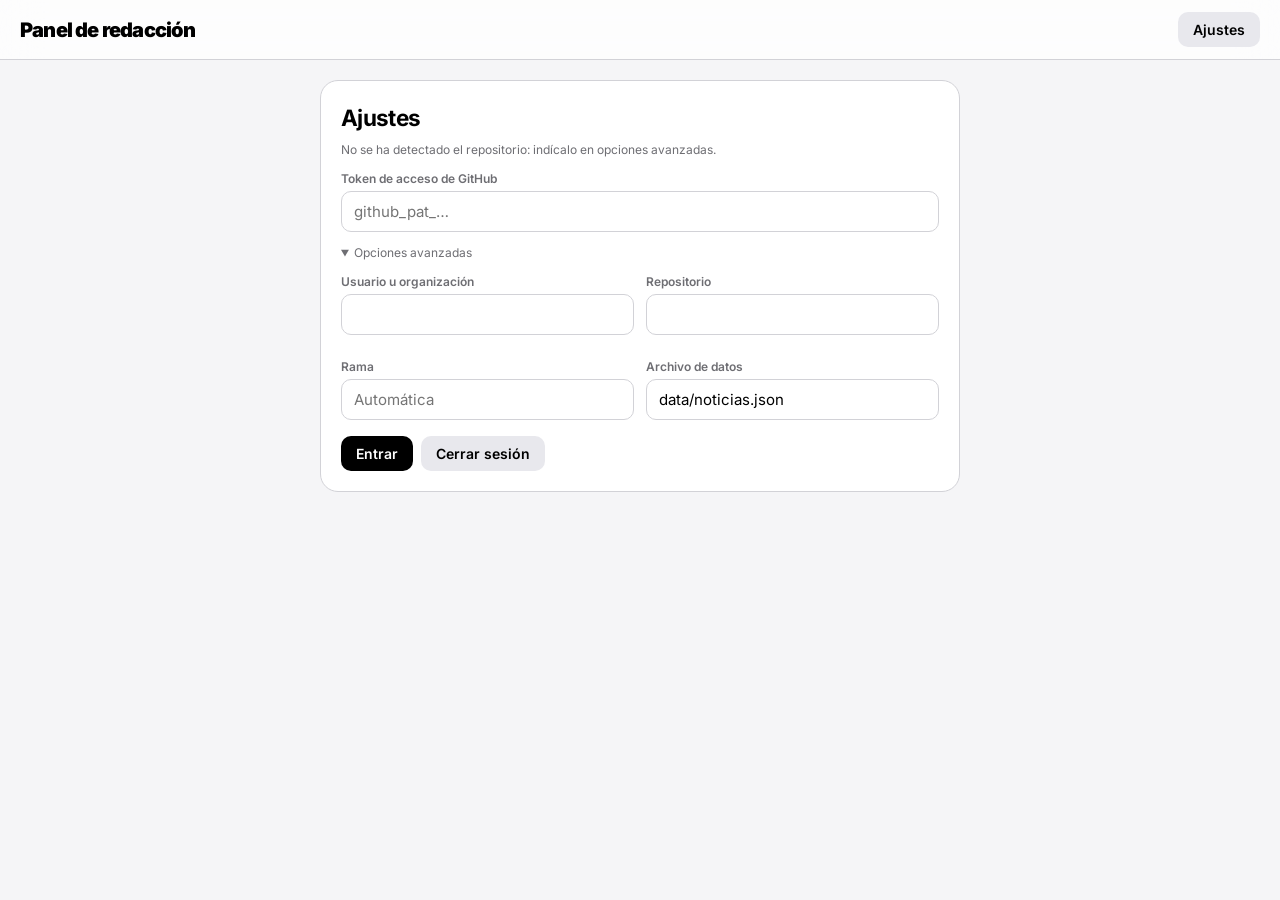
==== commit c55260d5: "Add files via upload" ====
--- a/admin.html
+++ b/admin.html
@@ -87,16 +87,29 @@
 #toast.on{transform:translateX(-50%)}
 .hide{display:none!important}
 @media(max-width:999px){.layout{grid-template-columns:1fr}.ed,.g2{grid-template-columns:1fr}.tb{top:56px}}
+#t{font-size:22px;font-weight:700;padding:12px 14px}
+.det{margin-top:18px;border-top:1px solid var(--line);padding-top:6px}
+.det summary{font:600 14px var(--f);cursor:pointer;padding:8px 0}
+.mo{display:none}
+#sidebg{display:none}
+#sidebg.on{display:block;position:fixed;inset:0;background:rgba(0,0,0,.35);z-index:39}
+@media(max-width:999px){
+ .mo{display:inline-block}
+ #side{position:fixed;top:0;bottom:0;left:0;width:min(86vw,340px);overflow:auto;z-index:40;border-radius:0 18px 18px 0;transform:translateX(-105%);transition:transform .25s;margin:0}
+ #side.open{transform:none}
+ .tb .adv{display:none}.tb.open .adv{display:inline-block}
+ .acts{position:sticky;bottom:0;background:#fff;padding:10px 0 calc(10px + env(safe-area-inset-bottom,0px));border-top:1px solid var(--line);z-index:4}
+ #ed{min-height:300px}
+}
 </style>
 </head>
 <body>
-<header><b>Panel de redacción</b><div class="row"><button id="bcfg">Conexión</button><button id="bregen" class="hide" title="Vuelve a crear el RSS, el mapa del sitio y los enlaces para compartir de todas las noticias">Regenerar RSS y enlaces</button><button id="bnew" class="hide">Nueva noticia</button><button id="bsave" class="p hide">Publicar</button></div></header>
+<header><b>Panel de redacción</b><div class="row"><button id="bside" class="mo">Noticias</button><button id="bcfg">Ajustes</button><button id="bregen" class="hide" title="Vuelve a crear el RSS, el mapa del sitio y los enlaces para compartir de todas las noticias">Regenerar RSS y enlaces</button><button id="bnew" class="hide">Nueva noticia</button><button id="bsave" class="p hide">Publicar</button></div></header>
 
 <div id="cfg" class="box hide">
- <h2 style="letter-spacing:-.03em">Iniciar sesión</h2>
+ <h2 style="letter-spacing:-.03em">Ajustes</h2>
  <p class="hint" id="rp"></p>
  <label>Token de acceso de GitHub</label><input id="ck" type="password" autocomplete="off" placeholder="github_pat_…">
- <p class="hint">Se guarda solo en este navegador: lo pedirás una única vez.</p>
  <details id="adv" style="margin-top:12px"><summary class="hint" style="cursor:pointer">Opciones avanzadas</summary>
   <div class="g2"><div><label>Usuario u organización</label><input id="co"></div><div><label>Repositorio</label><input id="cr"></div>
   <div><label>Rama</label><input id="cb" placeholder="Automática"></div><div><label>Archivo de datos</label><input id="cp"></div></div></details>
@@ -104,16 +117,14 @@
 </div>
 
 <div class="layout hide" id="app">
- <aside class="box list" style="align-self:start"><div class="row" style="justify-content:space-between;margin-bottom:8px"><b>Noticias</b><span class="hint" id="cnt"></span></div>
+ <aside class="box list" id="side" style="align-self:start"><div class="row" style="justify-content:space-between;margin-bottom:8px"><b>Noticias</b><span class="hint" id="cnt"></span></div>
 <input class="srch" id="srch" placeholder="🔍 Buscar…" autocomplete="off">
 <div id="lst"></div></aside>
  <section class="box">
   <label style="margin-top:0">Titular</label><input id="t" placeholder="Un titular claro y fuerte"><div class="hint" id="tc"></div>
-  <label>Subtítulo</label><input id="s" placeholder="Una frase que amplíe el titular"><div class="hint" id="sc"></div>
-  <div class="g2"><div><label>Sección</label><input id="sec" placeholder="Política, Cultura, Deportes…"></div><div><label>Autor</label><input id="au"></div>
-  <div><label>Fecha</label><input id="fe" type="date"></div><div><label>Portada</label><select id="po"><option value="0">Página interior</option><option value="1">Noticia de portada</option></select></div></div>
-  <label>Sobre el autor (opcional): una línea que aparece al final de la noticia</label><input id="bio" placeholder="Ej.: Redactor de cine y series. Escribe sobre estrenos desde 2018.">
-  <label>URL de la fotografía principal (se muestra siempre en blanco y negro)</label><input id="im" placeholder="https://…">
+  <label>Fotografía principal</label>
+  <div class="row"><button type="button" id="bfoto">📷 Subir foto desde el dispositivo</button><input type="file" id="fileimg" accept="image/*" class="hide"></div>
+  <label>…o pega la URL de una foto (se muestra siempre en blanco y negro)</label><input id="im" placeholder="https://…">
   <div id="fbox" class="hide">
    <div class="fgrid">
     <div><label>Encuadre: pulsa o arrastra sobre la foto para marcar lo importante</label><div id="fw"><img id="fs" alt=""><i id="fd"></i></div>
@@ -121,19 +132,27 @@
     <div><label>Así se verá en portada y en el artículo (21:9)</label><span class="fr"><img id="fp1" alt="" style="aspect-ratio:21/9"></span>
      <label>Así se verá en las páginas interiores (16:10)</label><span class="fr"><img id="fp2" alt="" style="aspect-ratio:16/10"></span></div>
    </div><input id="fx" type="hidden" value="50"><input id="fy" type="hidden" value="50">
+  <label>Pie de foto</label><input id="pie">
   </div>
-  <label>Pie de foto</label><input id="pie">
+  <input type="file" id="bodyimg" accept="image/*" class="hide">
   <div class="tb" id="tb">
-   <button data-c="formatBlock" data-v="<p>">Párrafo</button><button data-c="formatBlock" data-v="<h2>">Subtítulo</button><button data-c="formatBlock" data-v="<blockquote>">Cita</button><span class="sep"></span>
-   <button data-c="bold" title="Negrita (Ctrl+B)"><b>N</b></button><button data-c="italic" title="Cursiva (Ctrl+I)"><i>K</i></button><button data-c="underline" title="Subrayado (Ctrl+U)"><u>S</u></button><span class="sep"></span>
-   <button data-c="insertUnorderedList">Lista</button><button data-c="insertOrderedList">Numerada</button><span class="sep"></span>
-   <button data-c="link" title="Enlace (Ctrl+K)">Enlace</button><button data-c="unlink">Quitar enlace</button><button data-c="img">Foto</button><button data-c="insertHorizontalRule">Separador</button><span class="sep"></span>
-   <button data-c="undo">Deshacer</button><button data-c="redo">Rehacer</button><button data-c="removeFormat">Limpiar</button><button data-c="prev" class="p">Vista previa</button>
+   <button data-c="formatBlock" data-v="<h2>">Subtítulo</button><button data-c="formatBlock" data-v="<blockquote>">Cita</button><span class="sep"></span>
+   <button data-c="bold" title="Negrita (Ctrl+B)"><b>N</b></button><button data-c="italic" title="Cursiva (Ctrl+I)"><i>K</i></button><button class="adv" data-c="underline" title="Subrayado (Ctrl+U)"><u>S</u></button><span class="sep"></span>
+   <button data-c="insertUnorderedList">Lista</button><button class="adv" data-c="insertOrderedList">Numerada</button><span class="sep"></span>
+   <button data-c="link" title="Enlace (Ctrl+K)">Enlace</button><button class="adv" data-c="unlink">Quitar enlace</button><button data-c="img">Foto</button><button class="adv" data-c="insertHorizontalRule">Separador</button><span class="sep"></span>
+   <button class="adv" data-c="formatBlock" data-v="<p>">Párrafo</button><button class="adv" data-c="undo">Deshacer</button><button class="adv" data-c="redo">Rehacer</button><button class="adv" data-c="removeFormat">Limpiar</button><button data-c="prev" class="p">Vista previa</button><button type="button" id="tbm" class="mo">Más…</button>
   </div>
   <div id="ed" contenteditable="true" spellcheck="true" data-ph="Escribe aquí tu noticia (corta: unas 500 palabras caben con letra normal). Atajos: «## » + espacio = subtítulo, «> » = cita, «- » = lista."></div><div class="hint" id="wc"></div><div class="mt hide" id="mt"><div class="bar"><i id="mb"></i></div><div class="hint" id="mtx"></div></div><div id="av"></div>
-  <div class="row" style="margin-top:18px"><button class="p" id="bsave2">Publicar cambios</button><button id="bview">Ver en la web</button><button class="d" id="bdel">Eliminar</button></div>
+  <details class="det" id="det"><summary>Detalles: subtítulo, sección, autor, fecha y portada</summary>
+   <label style="margin-top:6px">Subtítulo (opcional)</label><input id="s" placeholder="Una frase que amplíe el titular"><div class="hint" id="sc"></div>
+   <div class="g2"><div><label>Sección</label><input id="sec" list="secs" placeholder="Política, Cultura, Deportes…"><datalist id="secs"></datalist></div><div><label>Autor</label><input id="au"></div>
+   <div><label>Fecha</label><input id="fe" type="date"></div><div><label>Portada</label><select id="po"><option value="0">Página interior</option><option value="1">Noticia de portada</option></select></div></div>
+   <label>Sobre el autor (opcional): una línea que aparece al final de la noticia</label><input id="bio" placeholder="Ej.: Redactor de cine y series. Escribe sobre estrenos desde 2018.">
+  </details>
+  <div class="row acts" style="margin-top:18px"><button class="p" id="bsave2">Publicar cambios</button><button id="bview">Ver en la web</button><button class="d" id="bdel">Eliminar</button></div>
  </section>
 </div>
+<div id="sidebg"></div>
 <div id="pvm" class="hide"></div>
 <div id="mz" aria-hidden="true"></div>
 <div id="toast"></div>
@@ -255,7 +274,7 @@
  const b=await fetch(u+"/branches/"+encodeURIComponent(c.b),{headers:h});
  if(!b.ok)throw new Error(`La rama «${c.b}» no existe en el repositorio. Prueba con main o master`)}
 async function load(){await chk();const j=await api("GET");items=j?JSON.parse(dec(j.content)):[];sha=j?j.sha:null;
- items.sort((a,b)=>(b.fecha||"").localeCompare(a.fecha||""));$("#cfg").classList.add("hide");$("#app").classList.remove("hide");$("#bnew").classList.remove("hide");$("#bregen").classList.remove("hide");$("#bsave").classList.remove("hide");list();const dr=readDraft();open_(items.length?0:-1);
+ items.sort((a,b)=>(b.fecha||"").localeCompare(a.fecha||""));secs();$("#cfg").classList.add("hide");$("#app").classList.remove("hide");$("#bnew").classList.remove("hide");$("#bregen").classList.remove("hide");$("#bsave").classList.remove("hide");list();const dr=readDraft();open_(items.length?0:-1);
  if(dr&&(!dr.id||items.some(x=>x.id===dr.id))){if(confirm("Hay un borrador sin publicar"+(dr.n.titulo?" de «"+dr.n.titulo+"»":"")+". ¿Quieres recuperarlo?"))applyDraft(dr);else clearDraft()}else if(dr)clearDraft()}
 async function commit(msg){const c=C();const j=await api("PUT",{message:msg,content:enc(JSON.stringify(items,null,1)),branch:c.b,sha:sha||undefined});sha=j.content.sha;dirty=false}
 function list(q){q=(q||$("#srch")?.value||"").toLowerCase().trim();const vis=q?items.filter(n=>(n.titulo||"").toLowerCase().includes(q)||(n.seccion||"").toLowerCase().includes(q)):items;const t=items.length;$("#cnt").textContent=t+(t===1?" entrada":" entradas");if(!vis.length){$("#lst").innerHTML='<p class="hint">Sin resultados.</p>';return}
@@ -307,10 +326,9 @@
  p.classList.remove("hide");$("#pvx").onclick=()=>p.classList.add("hide");
  const f=dfFit($("#pvb"));if(f.cut)$("#pvh").textContent="⚠ No cabe en 2 páginas: el final se recortaría. Acorta el texto.";else if(f.s<1.25)$("#pvh").textContent="⚠ Cabe, pero con letra pequeña. Mejor acortar un poco."}
 $("#tb").addEventListener("mousedown",e=>{if(e.target.closest("button"))e.preventDefault()});
-$("#tb").onclick=e=>{const b=e.target.closest("button");if(!b)return;const c=b.dataset.c,x=document.execCommand.bind(document);$("#ed").focus();
+$("#tb").onclick=e=>{const b=e.target.closest("button");if(!b||!b.dataset.c)return;const c=b.dataset.c,x=document.execCommand.bind(document);if(c==="img"){const s2=getSelection();savedRg=s2.rangeCount?s2.getRangeAt(0).cloneRange():null;$("#bodyimg").click();return}$("#ed").focus();
  if(c==="link"){const u=ask("Dirección del enlace (https://…)");if(u)getSelection().isCollapsed?x("insertHTML",false,`<a href="${esc(u)}">${esc(u)}</a>`):x("createLink",false,u)}
- else if(c==="img"){const u=ask("URL de la fotografía");if(u)x("insertImage",false,u)}
- else if(c==="prev")preview();
+  else if(c==="prev")preview();
  else x(c,false,b.dataset.v||null);upd()};
 $("#ed").addEventListener("input",upd);
 $("#ed").addEventListener("input",e=>{if(e.inputType!=="insertText"||e.data!==" ")return;const sel=getSelection(),n=sel.anchorNode;if(!n||n.nodeType!==3)return;
@@ -325,14 +343,39 @@
 addEventListener("keydown",e=>{const m=e.ctrlKey||e.metaKey;if(m&&e.key==="s"){e.preventDefault();save()}if(m&&e.key==="k"){e.preventDefault();$("#tb [data-c=link]").click()}if(e.key==="Escape")$("#pvm").classList.add("hide")});
 document.querySelectorAll("#app input,#app textarea,#app select").forEach(x=>x.addEventListener("input",upd));
 $("#srch")?.addEventListener("input",e=>list(e.target.value));
-$("#lst").onclick=e=>{const i=e.target.closest(".it")?.dataset.i;if(i!=null)open_(+i)};
+$("#lst").onclick=e=>{const i=e.target.closest(".it")?.dataset.i;if(i!=null){open_(+i);closeSide()}};
+/* ===== Subida de fotos al repositorio (img/) ===== */
+let savedRg=null;
+const SECS_BASE=["Política","Cultura","Deportes","Economía","Sociedad","Internacional","Tecnología","Cine y series","Música","Opinión"];
+function secs(){const all=[...new Set([...SECS_BASE,...items.map(n=>n.seccion).filter(Boolean)])];$("#secs").innerHTML=all.map(x=>`<option value="${esc(x)}">`).join("")}
+function reducir(file,max=1600){return new Promise((res,rej)=>{const u=URL.createObjectURL(file),img=new Image();
+ img.onload=()=>{const k=Math.min(1,max/Math.max(img.naturalWidth,img.naturalHeight)),c=document.createElement("canvas");
+  c.width=Math.round(img.naturalWidth*k);c.height=Math.round(img.naturalHeight*k);c.getContext("2d").drawImage(img,0,0,c.width,c.height);
+  URL.revokeObjectURL(u);c.toBlob(b=>b?res(b):rej(new Error("No se pudo preparar la foto")),"image/jpeg",.85)};
+ img.onerror=()=>{URL.revokeObjectURL(u);rej(new Error("No se pudo leer la imagen"))};img.src=u})}
+function b64(buf){let t="",u=new Uint8Array(buf);for(let i=0;i<u.length;i+=32768)t+=String.fromCharCode.apply(null,u.subarray(i,i+32768));return btoa(t)}
+async function subirFoto(file){const c=C();if(!c.k||!c.o)throw new Error("Inicia sesión en Ajustes antes de subir fotos");
+ const blob=await reducir(file),buf=await blob.arrayBuffer();
+ const name="f"+Date.now().toString(36)+Math.random().toString(36).slice(2,6)+".jpg",path="img/"+name;
+ await gh("contents/"+path,"PUT",{message:"Foto: "+name,content:b64(buf),branch:c.b});
+ return BASE()+path}
+$("#bfoto").onclick=()=>$("#fileimg").click();
+$("#fileimg").onchange=async e=>{const f=e.target.files[0];e.target.value="";if(!f)return;toast("Subiendo foto…");
+ try{$("#im").value=await subirFoto(f);upd();toast("Foto subida")}catch(err){toast(err.message)}};
+$("#bodyimg").onchange=async e=>{const f=e.target.files[0];e.target.value="";if(!f)return;toast("Subiendo foto…");
+ try{const u=await subirFoto(f);$("#ed").focus();if(savedRg){const s2=getSelection();s2.removeAllRanges();s2.addRange(savedRg)}
+  document.execCommand("insertImage",false,u);upd();toast("Foto insertada")}catch(err){toast(err.message)}};
+$("#tbm").onclick=()=>$("#tb").classList.toggle("open");
+function closeSide(){$("#side").classList.remove("open");$("#sidebg").classList.remove("on")}
+$("#bside").onclick=()=>{$("#side").classList.add("open");$("#sidebg").classList.add("on")};
+$("#sidebg").onclick=closeSide;
 $("#bnew").onclick=()=>open_(-1);$("#bregen").onclick=regen;$("#bsave").onclick=$("#bsave2").onclick=save;
 $("#bview").onclick=()=>{if(cur>=0)open("noticias.html?id="+items[cur].id+"#revisar","_blank");else toast("Publica la noticia primero")};
 $("#bdel").onclick=async()=>{if(cur<0||!confirm("¿Eliminar esta noticia de forma definitiva?"))return;const t=items[cur].titulo,old=items[cur];items.splice(cur,1);
  try{await commit("Eliminada: "+t);clearDraft();toast("Eliminada");list();open_(items.length?0:-1);extras(old,true).catch(()=>{})}catch(e){toast(e.message)}};
 $("#bout").onclick=()=>{localStorage.removeItem("gaceta");location.reload()};
 $("#bcfg").onclick=()=>$("#cfg").classList.toggle("hide");
-$("#conn").onclick=async()=>{localStorage.gaceta=JSON.stringify({o:$("#co").value.trim(),r:$("#cr").value.trim(),b:$("#cb").value.trim(),p:$("#cp").value.trim()||"data/noticias.json",k:$("#ck").value.trim()});
+$("#conn").onclick=async()=>{localStorage.gaceta=JSON.stringify({...JSON.parse(localStorage.gaceta||"{}"),o:$("#co").value.trim(),r:$("#cr").value.trim(),b:$("#cb").value.trim(),p:$("#cp").value.trim()||"data/noticias.json",k:$("#ck").value.trim()});
  try{toast("Conectando…");await load();toast("Conectado")}catch(e){toast("Revisa los datos: "+e.message)}};
 addEventListener("beforeunload",e=>{if(dirty&&cur>=0){e.preventDefault()}});
 const c=C();$("#co").value=c.o||"";$("#cr").value=c.r||"";$("#cb").value=c.b||"";$("#cp").value=c.p||"data/noticias.json";$("#adv").open=!c.o;
